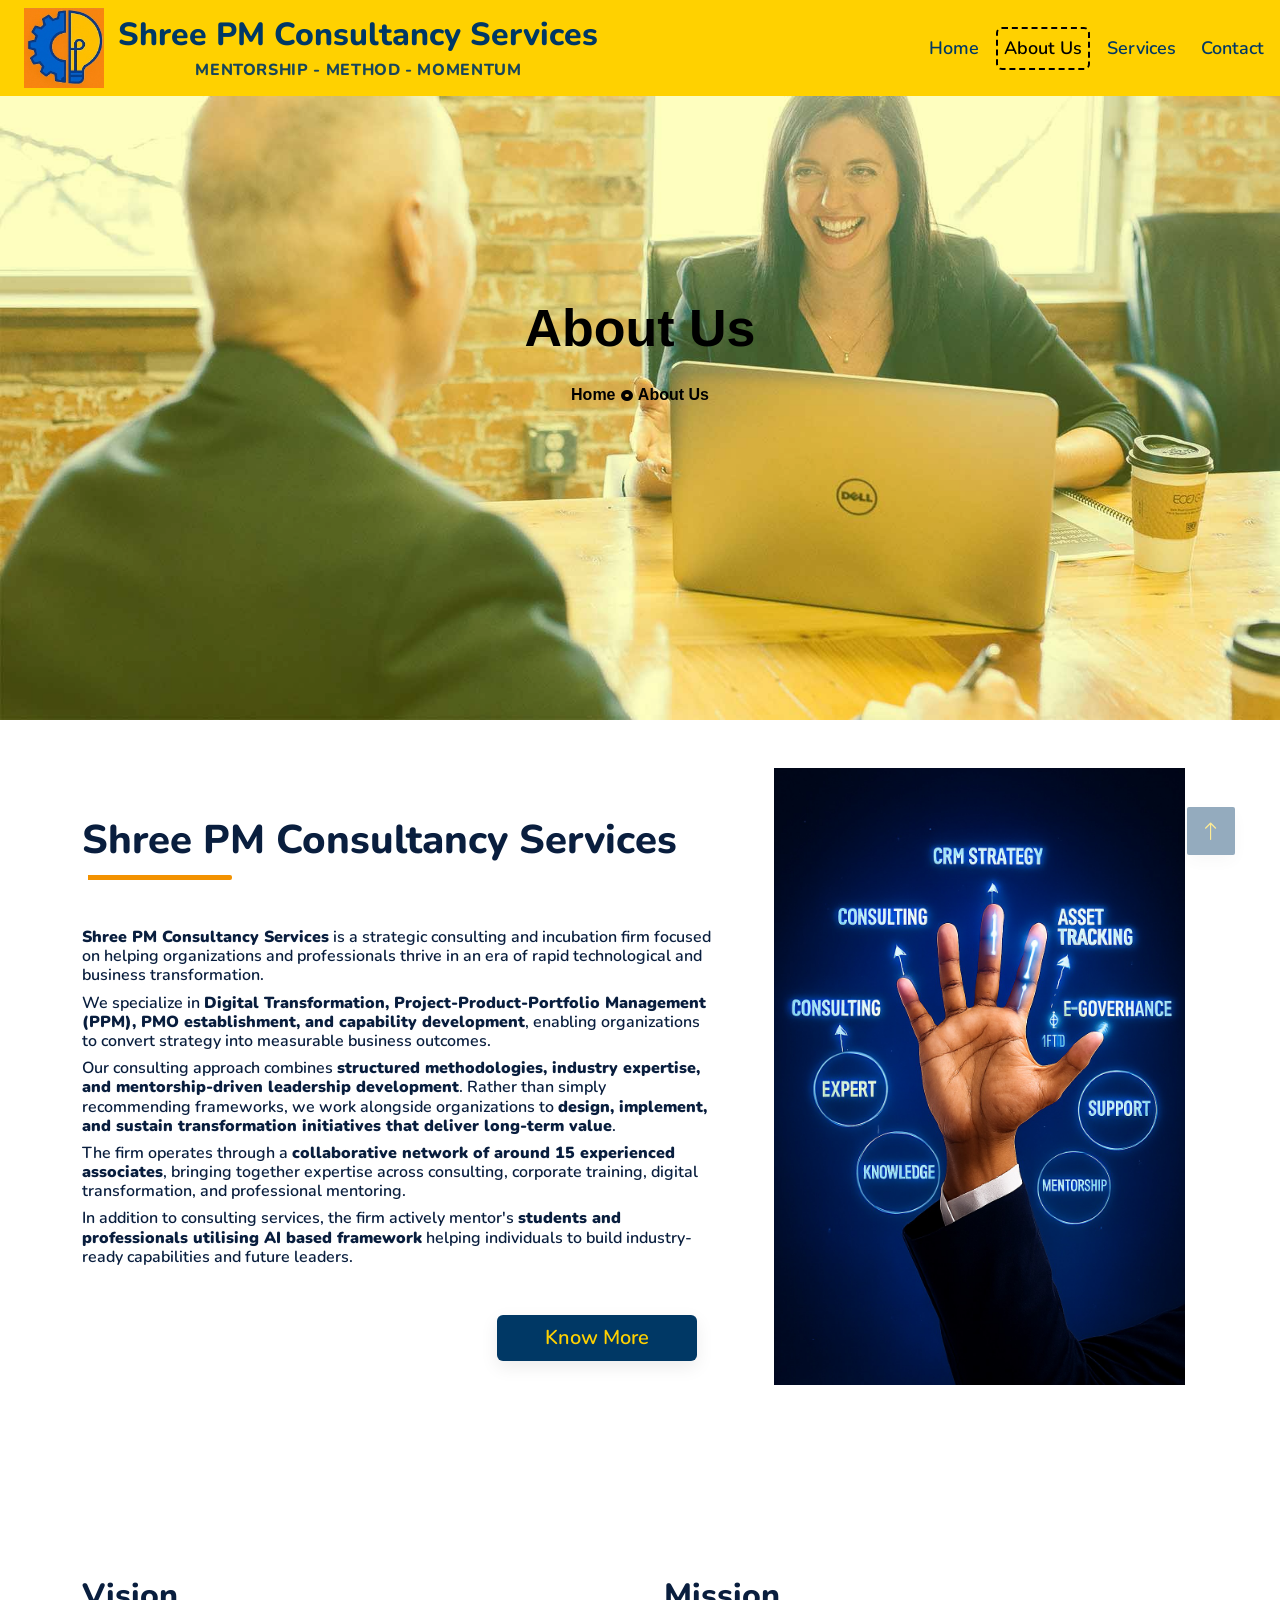
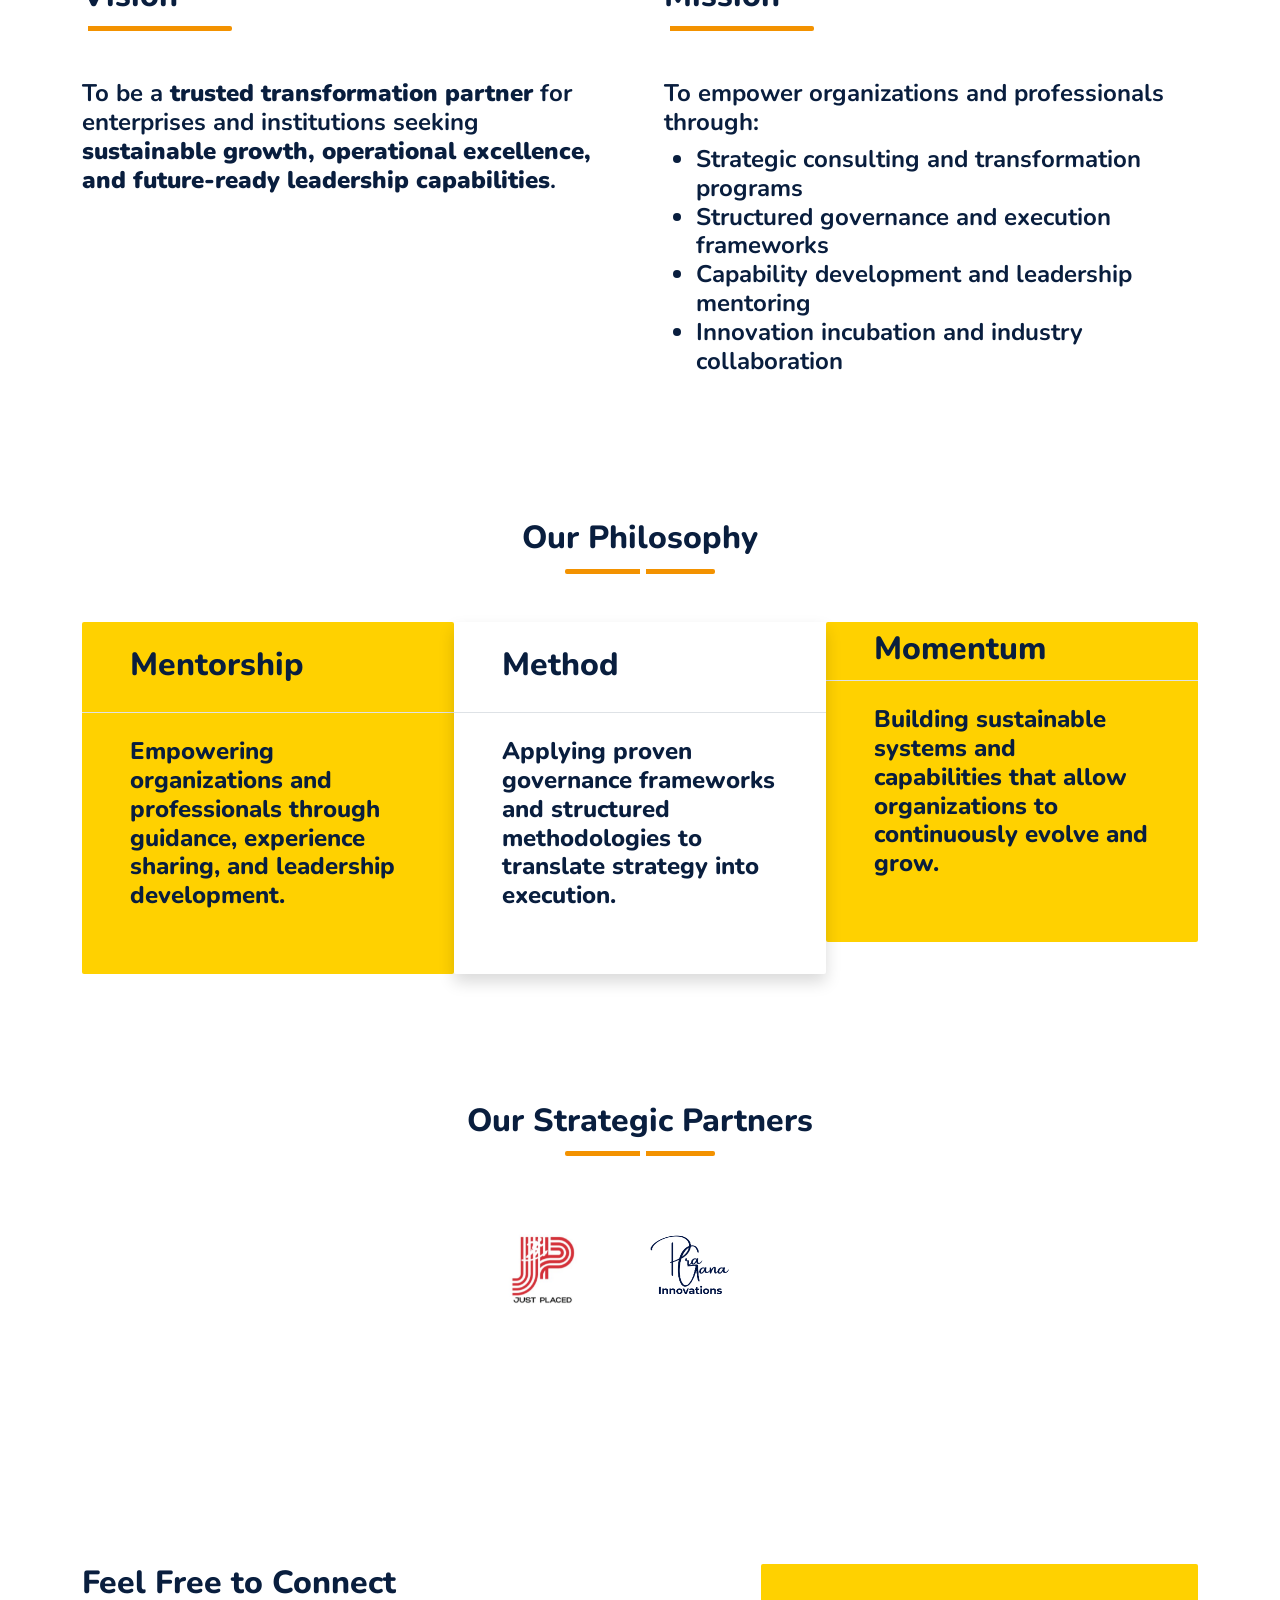
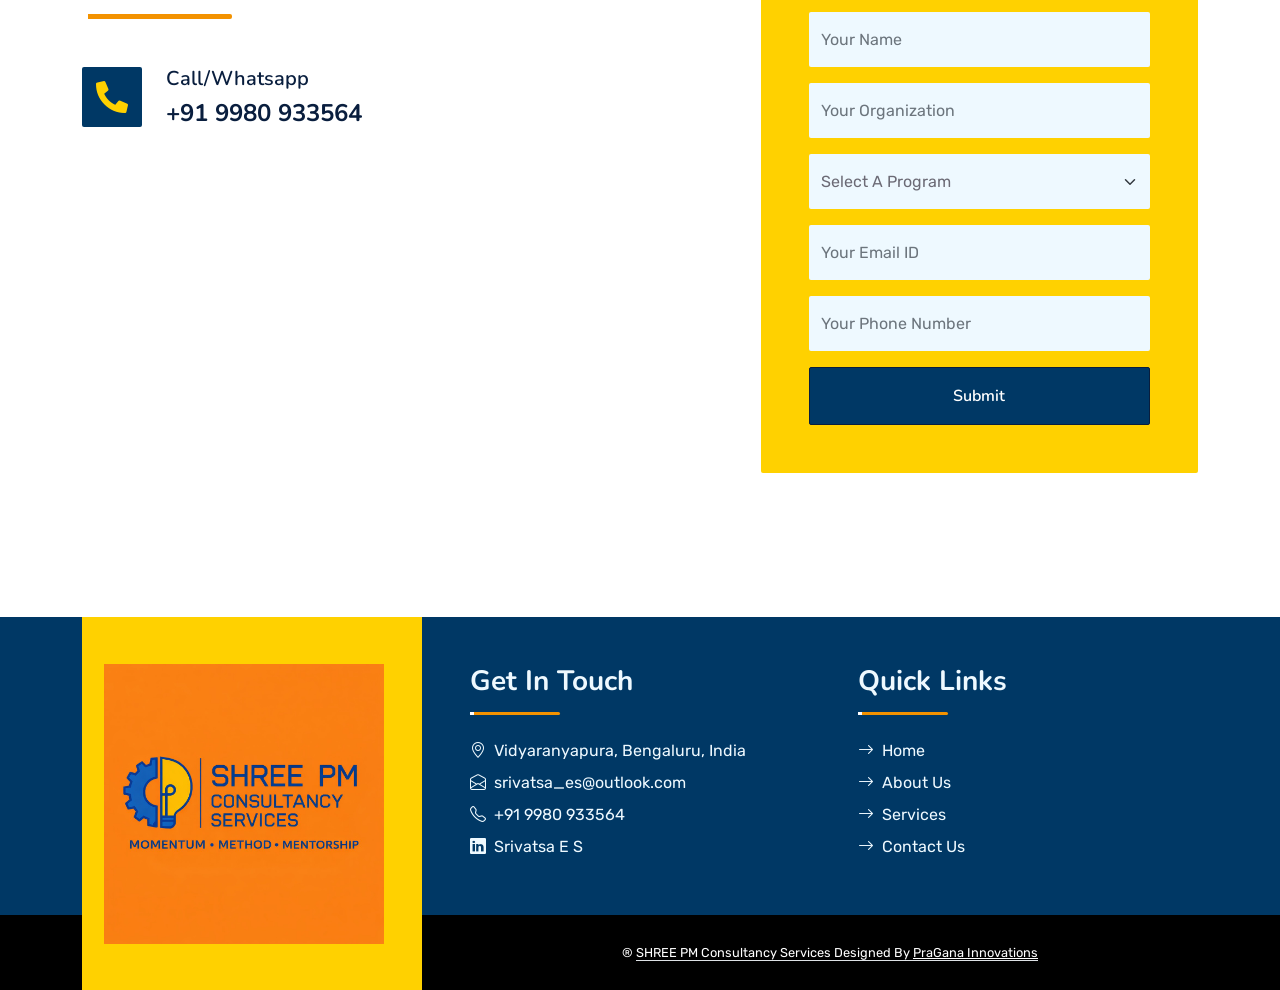
==== about.html @ 5c3d6c03 "Added form submission and updated contact form." ====
<!DOCTYPE html>
<html lang="en">

<head>
    <meta charset="utf-8">
    <title>About Us | Shree PM Consultancy Services | Expert Consulting Team</title>
    <meta content="width=device-width, initial-scale=1.0" name="viewport">
    <meta name="description"
        content="Learn about Shree PM Consultancy Services' expert consulting team, proven methodology, and 20+ years of experience in strategic consulting, project management, and business transformation.">
    <meta name="keywords"
        content="About Shree PMCS, Consulting Team, Consulting Expertise, Business Consulting, Digital Transformation Experience">

    <!-- Favicon -->
    <link href="img/shreepmcs/shreepmcs-full-logo.jpeg" rel="icon">

    <!-- Google Web Fonts -->
    <link rel="preconnect" href="https://fonts.googleapis.com">
    <link rel="preconnect" href="https://fonts.gstatic.com" crossorigin>
    <link
        href="https://fonts.googleapis.com/css2?family=Nunito:wght@400;600;700;800&family=Rubik:wght@400;500;600;700&display=swap"
        rel="stylesheet">

    <!-- Icon Font Stylesheet -->
    <link href="https://cdnjs.cloudflare.com/ajax/libs/font-awesome/5.10.0/css/all.min.css" rel="stylesheet">
    <link href="https://cdn.jsdelivr.net/npm/bootstrap-icons@1.4.1/font/bootstrap-icons.css" rel="stylesheet">

    <!-- Libraries Stylesheet -->
    <link href="lib/owlcarousel/assets/owl.carousel.min.css" rel="stylesheet">
    <link href="lib/animate/animate.min.css" rel="stylesheet">

    <!-- Customized Bootstrap Stylesheet -->
    <link href="css/bootstrap.min.css" rel="stylesheet">

    <!-- Template Stylesheet -->
    <link href="css/style.css" rel="stylesheet">
</head>

<body>
    <!-- Spinner Start -->
    <div id="spinner"
        class="show bg-white position-fixed translate-middle w-100 vh-100 top-50 start-50 d-flex align-items-center justify-content-center">
        <div class="spinner"></div>
    </div>
    <!-- Spinner End -->


    <!-- Topbar Start -->
    <!-- <div class="container-fluid px-5 d-none d-lg-block top-line">
        <div class="row gx-0">
            <div class="col-lg-8 text-center text-lg-start mb-2 mb-lg-0">
                <div class="d-inline-flex align-items-center" style="height: 45px;">
                    <small class="me-3 text-light-top"><i class="bi bi-geo-alt text-primary me-2"></i>Vidyaranyapura, Bengaluru, India</small>
                    <small class="me-3 text-light-top"><i class="bi bi-telephone text-primary me-2"></i>+91 9980 933564</small>
                    <small class="text-light-top"><i class="bi bi-envelope-open text-primary me-2"></i>srivatsa_es@outlook.com</small>
                </div>
            </div>
            <div class="col-lg-4 text-center text-lg-end">
                <div class="d-inline-flex align-items-center" style="height: 45px;">
                    <a class="btn btn-sm btn-outline-light btn-sm-square rounded-circle me-2" href=""><i class="fab fa-linkedin-in fw-normal"></i></a>
                </div>
            </div>
        </div>
    </div> -->
    <!-- Topbar End -->


    <!-- Navbar & Carousel Start -->
    <div class="container-fluid position-relative p-0">
        <style>
            @media (max-width: 767.98px) {
                #header-carousel {
                    height: auto;
                    min-height: 300px;
                }
            }

            @media (min-width: 768px) {
                #header-carousel {
                    height: 100vh;
                    overflow: hidden;
                }
            }
        </style>
        <nav class="navbar navbar-expand-lg navbar-dark px-3 py-2 py-lg-0 d-flex justify-content-end bg-primary">
            <a href="index.html" class="navbar-brand p-2 d-flex">
                <img src="img/half-logo.jpg" alt="Logo" width="80" height="80">
                <span>
                    <h2 class="m-2">Shree PM Consultancy Services</h2>
                    <h5 class="d-flex justify-content-center text-uppercase fw-bold">mentorship - method - momentum</h5>
                </span>
            </a>
            <button class="navbar-toggler" type="button" data-bs-toggle="collapse" data-bs-target="#navbarCollapse"
                aria-label="Toggle navigation menu">
                <span class="fa fa-bars"></span>
            </button>
            <div class="collapse navbar-collapse" id="navbarCollapse">
                <div class="navbar-nav ms-auto py-0">
                    <a href="index.html" class="nav-item nav-link">Home</a>
                    <a href="about.html" class="nav-item nav-link active">About Us</a>
                    <a href="service.html" class="nav-item nav-link">Services</a>
                    <!-- <div class="nav-item dropdown">
                        <a href="#" class="nav-link dropdown-toggle" data-bs-toggle="dropdown">Blog</a>
                        <div class="dropdown-menu m-0">
                            <a href="blog.html" class="dropdown-item">Blog Grid</a>
                            <a href="detail.html" class="dropdown-item">Blog Detail</a>
                        </div>
                    </div>
                    <div class="nav-item dropdown">
                        <a href="#" class="nav-link dropdown-toggle" data-bs-toggle="dropdown">Pages</a>
                        <div class="dropdown-menu m-0">
                            <a href="price.html" class="dropdown-item">Pricing Plan</a>
                            <a href="feature.html" class="dropdown-item">Our features</a>
                            <a href="team.html" class="dropdown-item">Team Members</a>
                            <a href="testimonial.html" class="dropdown-item">Testimonial</a>
                            <a href="quote.html" class="dropdown-item">Free Quote</a>
                        </div>
                    </div> -->
                    <a href="contact.html" class="nav-item nav-link">Contact</a>
                </div>
                <!-- <butaton type="button" class="btn text-primary ms-3" data-bs-toggle="modal"
                    data-bs-target="#searchModal"><i class="fa fa-search"></i></butaton>
                <a href="https://htmlcodex.com/startup-company-website-template"
                    class="btn btn-primary py-2 px-4 ms-3">Download Pro Version</a> -->
            </div>
        </nav>

        <!-- <div id="header-carousel" class="carousel slide carousel-fade" data-bs-ride="carousel">
            <div class="carousel-inner">
                <div class="carousel-item active"> -->
        <img class="w-100" src="img\carousel-2.jpg" alt="Image">
        <div class="carousel-caption d-flex flex-column align-items-center justify-content-center">
            <div class="p-3" style="max-width: 900px;">
                <!-- <h5 class="text-dark text-uppercase mb-3 animated slideInDown">shree pm consultancy services
                            </h5> -->
                <h1 class="display-1 text-dark mb-md-4 animated zoomIn-about">About Us </h1>
                <p class="about-small-text about-home"> Home
                    <i class="fas fa-dot-circle"
                        style="font-size:12px; display:inline-block; width:14px; height:14px; line-height:14px; text-align:center;"></i>
                    About Us
                </p>
                </h1>
                <!-- <a href="" class="btn btn-outline-light py-md-3 px-md-5 animated slideInRight">Contact
                                Us</a> -->
            </div>
        </div>
    </div>
    <!-- <div class="carousel-item">
                    <img class="w-100" src="img\carousel-1.jpg" alt="Image">
                    <div class="carousel-caption d-flex flex-column align-items-center justify-content-center">
                        <div class="p-3" style="max-width: 900px;">
                            <h5 class="text-dark text-uppercase mb-3 animated slideInDown">shree pm consultancy services
                            </h5> 
                            <h1 class="display-1 text-white mb-md-4 animated zoomIn">Creative & Innovative Digital
                                Solution</h1>
                            <a href="quote.html" class="btn btn-primary btn-enquire py-md-2 px-md-5 me-3 animated slideInLeft">
                                Enquire
                            </a> 
                            <a href="" class="btn btn-outline-light py-md-3 px-md-5 animated slideInRight">Contact
                                Us</a>
                        </div>
                    </div>
                </div>
            </div>
            <button class="carousel-control-prev" type="button" data-bs-target="#header-carousel" data-bs-slide="prev">
                <span class="carousel-control-prev-icon" aria-hidden="true"></span>
                <span class="visually-hidden">Previous</span>
            </button>
            <button class="carousel-control-next" type="button" data-bs-target="#header-carousel" data-bs-slide="next">
                <span class="carousel-control-next-icon" aria-hidden="true"></span>
                <span class="visually-hidden">Next</span>
            </button>
        </div>
    </div> -->
    <!-- Navbar & Carousel End -->



    <!-- Full Screen Search Start -->
    <div class="modal fade" id="searchModal" tabindex="-1">
        <div class="modal-dialog modal-fullscreen">
            <div class="modal-content" style="background: rgba(9, 30, 62, .7);">
                <div class="modal-header border-0">
                    <button type="button" class="btn bg-white btn-close" data-bs-dismiss="modal"
                        aria-label="Close"></button>
                </div>
                <div class="modal-body d-flex align-items-center justify-content-center">
                    <div class="input-group" style="max-width: 600px;">
                        <input type="text" class="form-control bg-transparent border-primary p-3"
                            placeholder="Type search keyword" aria-label="Search">
                        <button class="btn btn-primary px-4" aria-label="Search"><i class="bi bi-search"></i></button>
                    </div>
                </div>
            </div>
        </div>
    </div>
    <!-- Full Screen Search End -->


    <!-- About Start -->
    <div class="container-fluid py-lg-5 py-md-5 wow fadeInUp" data-wow-delay="0.1s">
        <div class="container py-lg-5 py-md-5">
            <div class="row g-5">
                <div class="col-lg-7">
                    <div class="section-title position-relative pb-3 mb-5">
                        <!-- <h5 class="fw-bold text-darker-yellow text-capitalize">About Us</h5> -->
                        <h1 class="mb-0">Shree PM Consultancy Services</h1>
                    </div>
                    <h6 class="mb-2"><b>Shree PM Consultancy Services</b> is a strategic consulting and incubation firm
                        focused on helping organizations and professionals thrive in an era of rapid technological and
                        business transformation.</h6>
                    <h6 class="mb-2">
                        We specialize in <b>Digital Transformation, Project-Product-Portfolio Management (PPM),
                            PMO establishment, and capability development</b>, enabling organizations to convert
                        strategy into measurable business outcomes.
                    </h6>
                    <h6 class="mb-2">
                        Our consulting approach combines <b>structured methodologies, industry expertise, and
                            mentorship-driven leadership development</b>. Rather than simply recommending frameworks, we
                        work alongside organizations to <b>design, implement, and sustain transformation initiatives
                            that deliver long-term value</b>.
                    </h6>
                    <h6 class="mb-2">
                        The firm operates through a <b>collaborative network of around 15 experienced associates</b>,
                        bringing together expertise across consulting, corporate training, digital transformation, and
                        professional mentoring.
                    </h6>
                    <h6 class="mb-5">
                        In addition to consulting services, the firm actively mentor's <b>students and professionals
                            utilising AI based framework</b> helping individuals to build industry-ready capabilities
                        and future leaders.
                    </h6>
                    <!-- <h6 class="mb-4 mt-2">
                        We Offer:
                        <ul class="mt-2">
                            <li>Strategic Consulting for digital initiatives, mobile platforms, and enterprise
                                modernization</li>
                            <li>PMO Services that incubate and sustain PPM, Project Management, and Product Management
                                practices</li>
                            <li>CRM Advisory & Enablement: Need analysis, tool evaluation (Salesforce, Dynamics, Zoho),
                                implementation, and continuous improvement</li>
                            <li>Domain Expertise in Air Cargo logistics, E-Governance (including electronic auctions),
                                and Asset Management (digital and non-digital)</li>
                        </ul>
                    </h6> -->
                    <!-- <div class="row g-0 mb-3">
                        <div class="col-sm-6 wow zoomIn" data-wow-delay="0.2s">
                            <h5 class="mb-3"><i class="fa fa-check text-primary me-3"></i>Award Winning</h5>
                            <h5 class="mb-3"><i class="fa fa-check text-primary me-3"></i>Professional Staff</h5>
                        </div>
                        <div class="col-sm-6 wow zoomIn" data-wow-delay="0.4s">
                            <h5 class="mb-3"><i class="fa fa-check text-primary me-3"></i>24/7 Support</h5>
                            <h5 class="mb-3"><i class="fa fa-check text-primary me-3"></i>Fair Prices</h5>
                        </div>
                    </div> -->
                    <div class="d-flex align-items-center justify-content-end mb-4 wow fadeIn" data-wow-delay="0.6s">
                        <!-- <div class="bg-dark-yellow d-flex align-items-center justify-content-center rounded"
                            style="width: 60px; height: 60px;">
                            <i class="fa fa-phone-alt text-white"></i>
                        </div>
                        <div class="ps-4">
                            <h5 class="mb-2">Call / WhatsApp</h5>
                            <h4 class="text-primary mb-0">+91 9980 933564</h4>
                        </div> -->
                        <div class="ps-4">
                            <a href="about.html"
                                class="btn btn-primary btn-enquire py-md-2 px-md-5 me-3 animated slideInLeft">
                                Know More
                            </a>
                        </div>
                    </div>
                    <!-- <a href="quote.html" class="btn btn-primary btn-enquire py-3 px-5 mt-3 wow zoomIn" data-wow-delay="0.9s">Request
                        A Quote</a> -->
                </div>
                <div class="col-lg-5" style="min-height: 15rem; margin-top: 0;">
                    <div class="position-relative h-100">
                        <img class="position-absolute w-100 h-100 rounded wow zoomIn" data-wow-delay="0.9s"
                            src="img/shreepmcs/Picture5.png" style="object-fit: contain;">
                    </div>
                </div>
            </div>
        </div>
    </div>
    <!-- About End -->

    <!-- Vision & Mission Start -->
    <div class="container-fluid py-5 wow fadeInUp" data-wow-delay="0.1s">
        <div class="container py-5">
            <div class="row g-5">
                <!-- Vision -->
                <div class="col-lg-6">
                    <div class="section-title position-relative pb-3 mb-5">
                        <h2 class="mb-0">Vision</h2>
                    </div>
                    <h4 class="mb-2">
                        To be a <b>trusted transformation partner</b> for enterprises and
                        institutions seeking <b>sustainable growth, operational excellence, and future-ready leadership
                            capabilities</b>.</h4>
                </div>
                <div class="col-lg-6">
                    <div class="section-title position-relative pb-3 mb-5">
                        <h2 class="mb-0">Mission</h2>
                    </div>
                    <h4 class="mb-2">
                        To empower organizations and professionals through:
                        <ul class="mt-2">
                            <li>Strategic consulting and transformation programs</li>
                            <li>Structured governance and execution frameworks</li>
                            <li>Capability development and leadership mentoring</li>
                            <li>Innovation incubation and industry collaboration</li>
                        </ul>
                    </h4>
                </div>
            </div>
        </div>
    </div>
    <!-- Vision & Mission End -->

    <!-- Philosophy / Pricing Plan Start -->
    <div class="container-fluid py-3 wow fadeInUp" data-wow-delay="0.1s">
        <div class="container py-3">
            <div class="section-title text-center position-relative pb-3 mb-5 mx-auto" style="max-width: 600px;">
                <!-- <h5 class="fw-bold text-primary text-uppercase">Pricing Plans</h5> -->
                <h2 class="mb-0">Our Philosophy</h2>
            </div>
            <div class="row g-0">
                <div class="col-lg-4 wow slideInUp" data-wow-delay="0.6s">
                    <div class="bg-dark-yellow rounded">
                        <div class="border-bottom py-4 px-5 mb-4">
                            <h2 class="text-primary mb-1">Mentorship</h2>
                            <!-- <small class="text-uppercase">For Small Size Business</small> -->
                        </div>
                        <div class="p-5 pt-0">
                            <!-- <h1 class="display-5 mb-3">
                                <small class="align-top"
                                    style="font-size: 22px; line-height: 45px;">$</small>49.00<small
                                    class="align-bottom" style="font-size: 16px; line-height: 40px;">/ Month</small>
                            </h1> -->
                            <h2 class="display-5 mb-3 fs-4">
                                Empowering organizations and professionals through guidance, experience sharing, and
                                leadership development.
                            </h2>
                        </div>
                    </div>
                </div>
                <div class="col-lg-4 wow slideInUp" data-wow-delay="0.3s">
                    <div class="bg-white rounded shadow position-relative" style="z-index: 1;">
                        <div class="border-bottom py-4 px-5 mb-4">
                            <h2 class="text-primary mb-1">Method</h2>
                            <!-- <small class="text-uppercase">For Medium Size Business</small> -->
                        </div>
                        <div class="p-5 pt-0">
                            <!-- <h1 class="display-5 mb-3">
                                <small class="align-top"
                                    style="font-size: 22px; line-height: 45px;">$</small>99.00<small
                                    class="align-bottom" style="font-size: 16px; line-height: 40px;">/ Month</small>
                            </h1> -->
                            <h2 class="display-5 mb-3 fs-4">
                                Applying proven governance frameworks and structured methodologies to translate strategy
                                into execution.
                            </h2>
                        </div>
                    </div>
                </div>
                <div class="col-lg-4 wow slideInUp" data-wow-delay="0.9s">
                    <div class="bg-dark-yellow rounded">
                        <div class="border-bottom py-2 px-5 mb-4">
                            <h2 class="text-primary mb-1">Momentum</h2>
                            <!-- <small class="text-uppercase">For Large Size Business</small> -->
                        </div>
                        <div class="p-5 pt-0">
                            <!-- <h1 class="display-5 mb-3">
                                <small class="align-top"
                                    style="font-size: 22px; line-height: 45px;">$</small>149.00<small
                                    class="align-bottom" style="font-size: 16px; line-height: 40px;">/ Month</small>
                            </h1> -->
                            <h2 class="display-5 mb-3 fs-4">
                                Building sustainable systems and capabilities that allow organizations to continuously
                                evolve and grow.
                            </h2>
                            <!-- <div class="d-flex justify-content-between mb-2"><span>Cross-browser Support</span><i
                                    class="fa fa-check text-primary pt-1"></i></div>
                            <a href="" class="btn btn-primary py-2 px-4 mt-4">Order Now</a> -->
                        </div>
                    </div>
                </div>
            </div>
        </div>
    </div>
    <!-- Philosophy / Pricing Plan End -->

    <!-- Strategic partnership Start -->
    <div class="container-fluid py-5 wow fadeInUp" data-wow-delay="0.1s">
        <div class="container py-5 mb-5">
            <div class="bg-white">
                <div class="section-title text-center position-relative pb-3 mb-5 mx-auto" style="max-width: 600px;">
                    <h2 class="mb-0">Our Strategic Partners</h2>
                </div>
                <div class="owl-carousel vendor-carousel d-flex align-items-center justify-content-center">
                    <img src="img/shreepmcs/JustPlaced.jpeg" alt="JustPlaced">
                    <img src="img/shreepmcs/PraGanaInnovations.png" alt="PraGanaInnovations">
                </div>
            </div>
        </div>
    </div>
    <!-- Strategic partnership End -->


    <!-- Quote Start -->
    <div class="container-fluid py-5 wow fadeInUp" data-wow-delay="0.1s">
        <div class="container py-5">
            <div class="row g-5">
                <div class="col-lg-7">
                    <div class="section-title position-relative pb-3 mb-5">
                        <!-- <h5 class="fw-bold text-primary text-uppercase enquire">Enquire</h5> -->
                        <h2 class="mb-0">Feel Free to Connect</h2>
                    </div>
                    <!-- <div class="row gx-3">
                        <div class="col-sm-6 wow zoomIn" data-wow-delay="0.2s">
                            <h5 class="mb-4"><i class="fa fa-reply text-primary me-3"></i>Reply within 24 hours</h5>
                        </div>
                        <div class="col-sm-6 wow zoomIn" data-wow-delay="0.4s">
                            <h5 class="mb-4"><i class="fa fa-phone-alt text-primary me-3"></i>24 hrs telephone support
                            </h5>
                        </div>
                    </div>
                    <p class="mb-4">Eirmod sed tempor lorem ut dolores. Aliquyam sit sadipscing kasd ipsum. Dolor ea et
                        dolore et at sea ea at dolor, justo ipsum duo rebum sea invidunt voluptua. Eos vero eos vero ea
                        et dolore eirmod et. Dolores diam duo invidunt lorem. Elitr ut dolores magna sit. Sea dolore
                        sanctus sed et. Takimata takimata sanctus sed.</p> -->
                    <div class="d-flex align-items-center mt-2 wow zoomIn" data-wow-delay="0.6s">
                        <div class="bg-primary d-flex align-items-center justify-content-center rounded"
                            style="width: 60px; height: 60px;">
                            <i class="fa fa-phone-alt text-white"></i>
                        </div>
                        <div class="ps-4">
                            <h5 class=" fs-5 mb-2">Call/Whatsapp</h5>
                            <h4 class="text-primary mb-0">+91 9980 933564</h4>
                        </div>
                    </div>
                </div>
                <div class="col-lg-5">
                    <div class="bg-primary rounded h-100 d-flex align-items-center p-5 wow zoomIn"
                        data-wow-delay="0.9s">
                        <form>
                            <div class="row g-3">
                                <div class="col-xl-12">
                                    <input type="text" class="form-control bg-light border-0" placeholder="Your Name"
                                        style="height: 55px;" aria-label="Your Name" required>
                                </div>
                                <div class="col-12">
                                    <input type="text" class="form-control bg-light border-0"
                                        placeholder="Your Organization" style="height: 55px;"
                                        aria-label="Your Organization">
                                </div>
                                <div class="col-12">
                                    <select class="form-select bg-light border-0" style="height: 55px;"
                                        aria-label="Select A Program">
                                        <option selected>Select A Program</option>
                                        <option value="1">Service 1</option>
                                        <option value="2">Service 2</option>
                                        <option value="3">Service 3</option>
                                    </select>
                                </div>
                                <div class="col-12">
                                    <input type="email" class="form-control bg-light border-0"
                                        placeholder="Your Email ID" style="height: 55px;" aria-label="Your Email ID"
                                        required>
                                </div>
                                <div class="col-12">
                                    <input type="tel" class="form-control bg-light border-0"
                                        placeholder="Your Phone Number" style="height: 55px;"
                                        aria-label="Your Phone Number">
                                </div>
                                <div class="col-12">
                                    <button class="btn btn-dark w-100 py-3" type="submit">Submit</button>
                                </div>
                            </div>
                        </form>
                    </div>
                </div>
            </div>
        </div>
    </div>
    <!-- Quote End -->

    <!-- Footer Start -->
    <div class="container-fluid bg-dark text-light mt-5 wow fadeInUp" data-wow-delay="0.1s">
        <div class="container">
            <div class="row gx-5">
                <div class="col-lg-4 col-md-6 footer-about">
                    <div
                        class="d-flex flex-column align-items-center justify-content-center text-center h-100 bg-dark-yellow p-4">
                        <a href="index.html" class="navbar-brand">
                            <!-- <h1 class="m-0 text-white"><i class="fa fa-user-tie me-2"></i>Startup</h1> -->
                            <img src="img/shreepmcs/shreepmcs-full-logo.jpeg" alt="Logo" height="280" width="280">
                        </a>
                        <!-- <p class="mt-3 mb-4">Lorem diam sit erat dolor elitr et, diam lorem justo amet clita stet eos
                            sit. Elitr dolor duo lorem, elitr clita ipsum sea. Diam amet erat lorem stet eos. Diam amet
                            et kasd eos duo.</p>
                        <form action="">
                            <div class="input-group">
                                <input type="text" class="form-control border-white p-3" placeholder="Your Email">
                                <button class="btn btn-dark">Sign Up</button>
                            </div>
                        </form> -->
                    </div>
                </div>
                <div class="col-lg-8 col-md-6">
                    <div class="row gx-5">
                        <div class="col-lg-6 col-md-12 pt-5 mb-5">
                            <div class="section-title section-title-sm position-relative pb-3 mb-4">
                                <h3 class="text-light mb-0">Get In Touch</h3>
                            </div>
                            <div class="d-flex mb-2">
                                <i class="bi bi-geo-alt text-primary me-2"></i>
                                <p class="mb-0">Vidyaranyapura, Bengaluru, India</p>
                            </div>
                            <div class="d-flex mb-2">
                                <i class="bi bi-envelope-open text-primary me-2"></i>
                                <p class="mb-0">srivatsa_es@outlook.com</p>
                            </div>
                            <div class="d-flex mb-2">
                                <i class="bi bi-telephone text-primary me-2"></i>
                                <p class="mb-0">+91 9980 933564</p>
                            </div>
                            <div class="d-flex mb-2">
                                <i class="bi bi-linkedin me-2"></i>
                                <p class="mb-0">Srivatsa E S</p>
                            </div>
                            <!-- <div class="d-flex mt-4">
                                <a class="btn btn-primary btn-square me-2" href="#"><i
                                        class="fab fa-twitter fw-normal"></i></a>
                                <a class="btn btn-primary btn-square me-2" href="#"><i
                                        class="fab fa-facebook-f fw-normal"></i></a>
                                <a class="btn btn-primary btn-square me-2" href="#"><i
                                        class="fab fa-linkedin-in fw-normal"></i></a>
                                <a class="btn btn-primary btn-square" href="#"><i
                                        class="fab fa-instagram fw-normal"></i></a>
                            </div> -->
                        </div>
                        <!-- <div class="col-lg-4 col-md-12 pt-0 pt-lg-5 mb-5">
                            <div class="section-title section-title-sm position-relative pb-3 mb-4">
                                <h3 class="text-light mb-0">Quick Links</h3>
                            </div>
                            <div class="link-animated d-flex flex-column justify-content-start">
                                <a class="text-light mb-2" href="#"><i
                                        class="bi bi-arrow-right text-primary me-2"></i>Home</a>
                                <a class="text-light mb-2" href="#"><i
                                        class="bi bi-arrow-right text-primary me-2"></i>About Us</a>
                                <a class="text-light mb-2" href="#"><i
                                        class="bi bi-arrow-right text-primary me-2"></i>Our Services</a>
                                <a class="text-light mb-2" href="#"><i
                                        class="bi bi-arrow-right text-primary me-2"></i>Meet The Team</a>
                                <a class="text-light mb-2" href="#"><i
                                        class="bi bi-arrow-right text-primary me-2"></i>Latest Blog</a>
                                <a class="text-light" href="#"><i
                                        class="bi bi-arrow-right text-primary me-2"></i>Contact Us</a>
                            </div>
                        </div> -->
                        <div class="col-lg-6 col-md-12 pt-0 pt-lg-5 mb-5">
                            <div class="section-title section-title-sm position-relative pb-3 mb-4">
                                <h3 class="text-light mb-0">Quick Links</h3>
                            </div>
                            <div class="link-animated d-flex flex-column justify-content-start">
                                <a class="text-light mb-2" href="#"><i
                                        class="bi bi-arrow-right text-primary me-2"></i>Home</a>
                                <a class="text-light mb-2" href="#"><i
                                        class="bi bi-arrow-right text-primary me-2"></i>About Us</a>
                                <a class="text-light mb-2" href="#"><i
                                        class="bi bi-arrow-right text-primary me-2"></i>Services</a>
                                <a class="text-light" href="#"><i
                                        class="bi bi-arrow-right text-primary me-2"></i>Contact Us</a>
                            </div>
                        </div>
                    </div>
                </div>
            </div>
        </div>
    </div>
    <div class="container-fluid text-white la" style="background: black;">
        <div class="container text-center">
            <div class="row justify-content-end">
                <div class="col-lg-8 col-md-6">
                    <div class="d-flex align-items-center justify-content-center" style="height: 75px;">
                        <p class="mb-0 last-line">&#174; <a class="text-white border-bottom last-line"
                                href="index.html">SHREE PM
                                Consultancy Services Designed By <u>PraGana Innovations </u></a>
                        </p>
                    </div>
                </div>
            </div>
        </div>
    </div>
    <!-- Footer End -->

    <!-- Service Detail Modal Start -->
    <div class="modal fade" id="serviceDetailModal" tabindex="-1" aria-labelledby="serviceDetailModalLabel"
        aria-hidden="true">
        <div class="modal-dialog modal-dialog-centered modal-lg">
            <div class="modal-content">
                <div class="modal-header">
                    <h4 class="modal-title" id="serviceDetailModalLabel">Service Name</h4>
                    <button type="button" class="btn-close" data-bs-dismiss="modal" aria-label="Close"></button>
                </div>
                <div class="modal-body">
                    <div class="row align-items-center">
                        <div class="col-md-4 text-center mb-3 mb-md-0">
                            <div id="serviceDetailIcon" class="service-icon mx-auto mb-2" style="font-size: 3rem;">
                            </div>
                        </div>
                        <div class="col-md-8">
                            <div id="serviceDetailDesc">Service details go here.</div>
                        </div>
                    </div>
                </div>
            </div>
        </div>
    </div>
    <!-- Service Detail Modal End -->

    <!-- Footer End -->


    <!-- Back to Top -->
    <a href="#" class="btn btn-lg btn-primary btn-lg-square rounded back-to-top"><i class="bi bi-arrow-up"></i></a>


    <!-- JavaScript Libraries -->
    <script src="https://code.jquery.com/jquery-3.4.1.min.js"></script>
    <script src="https://cdn.jsdelivr.net/npm/bootstrap@5.0.0/dist/js/bootstrap.bundle.min.js"></script>
    <script src="lib/wow/wow.min.js"></script>
    <script src="lib/easing/easing.min.js"></script>
    <script src="lib/waypoints/waypoints.min.js"></script>
    <script src="lib/counterup/counterup.min.js"></script>
    <script src="lib/owlcarousel/owl.carousel.min.js"></script>

    <!-- Template Javascript -->
    <script src="js/main.js"></script>
</body>

</html>
---- css/style.css ----
/********** Template CSS **********/
:root {
    --primary: #06A3DA;
    --secondary: #34AD54;
    --light: #EEF9FF;
    --dark: #091E3E;
    --dark-color: #003865;
    --accent: #FFD100;
    --black: #000000;
    --white: #FFFFFF;
    --dark-yellow: #F39200;
}


/*** Spinner ***/
.spinner {
    width: 40px;
    height: 40px;
    background: var(--primary);
    margin: 100px auto;
    -webkit-animation: sk-rotateplane 1.2s infinite ease-in-out;
    animation: sk-rotateplane 1.2s infinite ease-in-out;
}

@-webkit-keyframes sk-rotateplane {
    0% {
        -webkit-transform: perspective(120px)
    }

    50% {
        -webkit-transform: perspective(120px) rotateY(180deg)
    }

    100% {
        -webkit-transform: perspective(120px) rotateY(180deg) rotateX(180deg)
    }
}

@keyframes sk-rotateplane {
    0% {
        transform: perspective(120px) rotateX(0deg) rotateY(0deg);
        -webkit-transform: perspective(120px) rotateX(0deg) rotateY(0deg)
    }

    50% {
        transform: perspective(120px) rotateX(-180.1deg) rotateY(0deg);
        -webkit-transform: perspective(120px) rotateX(-180.1deg) rotateY(0deg)
    }

    100% {
        transform: perspective(120px) rotateX(-180deg) rotateY(-179.9deg);
        -webkit-transform: perspective(120px) rotateX(-180deg) rotateY(-179.9deg);
    }
}

#spinner {
    opacity: 0;
    visibility: hidden;
    transition: opacity .5s ease-out, visibility 0s linear .5s;
    z-index: 99999;
}

#spinner.show {
    transition: opacity .5s ease-out, visibility 0s linear 0s;
    visibility: visible;
    opacity: 1;
}


/*** Heading ***/
h1,
h2,
.fw-bold {
    font-weight: 800 !important;
}

h3,
h4,
.fw-semi-bold {
    font-weight: 700 !important;
}

h5,
h6,
.fw-medium {
    font-weight: 600 !important;
}


/*** Button ***/
.btn {
    font-family: 'Nunito', sans-serif;
    font-weight: 600;
    transition: .5s;
}

.btn-primary,
.btn-secondary {
    color: #FFFFFF;
    box-shadow: inset 0 0 0 50px transparent;
}

.btn-primary:hover {
    /* keep legacy inset animation but we'll override appearance below */
    box-shadow: inset 0 0 0 0 var(--primary);
}

/* Override/define primary button appearance to match requested branding */
.btn-primary {
    background-color: var(--dark-color, #003865) !important;
    color: var(--accent, #FFD100) !important;
    font-size: 20px;
    font-weight: 600;
    padding: .65rem 1.25rem;
    border: none;
    border-radius: .375rem;
    box-shadow: 0 6px 18px rgba(0, 0, 0, 0.08);
    transition: background-color .18s ease, color .18s ease, transform .12s ease, box-shadow .18s ease;
}

.btn-primary:hover,
.btn-primary:focus {
    /* swap colors on hover for clear feedback: gold background, dark text */
    background-color: var(--accent, #FFD100) !important;
    color: var(--dark-color, #003865) !important;
    transform: translateY(-2px);
    box-shadow: 0 12px 26px rgba(0, 0, 0, 0.12);
}

.btn-primary:active {
    transform: translateY(0);
    box-shadow: 0 6px 18px rgba(0, 0, 0, 0.1);
}

.btn-secondary:hover {
    box-shadow: inset 0 0 0 0 var(--secondary);
}

.btn-square {
    width: 36px;
    height: 36px;
}

.btn-sm-square {
    width: 30px;
    height: 30px;
}

.btn-lg-square {
    width: 48px;
    height: 48px;
}

.btn-square,
.btn-sm-square,
.btn-lg-square {
    padding-left: 0;
    padding-right: 0;
    text-align: center;
}


/*** Navbar ***/
.navbar-dark .navbar-nav .nav-link {
    font-family: 'Nunito', sans-serif;
    position: relative;
    margin-left: 25px;
    padding: 14px 0;
    color: var(--dark-color);
    font-size: 18px;
    font-weight: 600;
    outline: none;
    transition: .5s;
}

.sticky-top.navbar-dark .navbar-nav .nav-link {
    padding: 20px 0;
    color: var(--dark);
}

.navbar-dark .navbar-nav .nav-link:hover,
.navbar-dark .navbar-nav .nav-link.active {
    color: var(--black);
}

.navbar-dark .navbar-brand h1 {
    color: #FFFFFF;
}

.navbar-dark .navbar-toggler {
    color: var(--primary) !important;
    border-color: var(--primary) !important;
}

@media (max-width: 991.98px) {
    .sticky-top.navbar-dark {
        position: relative;
        background: #FFFFFF;
    }

    .navbar-dark .navbar-nav .nav-link,
    .navbar-dark .navbar-nav .nav-link.show,
    .sticky-top.navbar-dark .navbar-nav .nav-link {
        padding: 10px 0;
        color: var(--dark);
    }

    .navbar-dark .navbar-brand h1 {
        color: var(--primary);
    }
}

@media (min-width: 992px) {
    .navbar-dark {
        position: absolute;
        width: 100%;
        top: 0;
        left: 0;
        /* border-bottom: 1px solid #000000; */
        z-index: 999;
    }

    .sticky-top.navbar-dark {
        position: fixed;
        background: var(--accent);
    }

    /* Decorative dashed rectangle around active/hover menu item (matches provided mock)
       Use ::before as a border box that appears on hover/active instead of the underline */
    .navbar-dark .navbar-nav .nav-link::before {
        position: absolute;
        content: "";
        /* surround the link text - adjust these to taste */
        top: 6px;
        bottom: 6px;
        left: -8px;
        right: -8px;
        border: 2px dashed var(--black);
        border-radius: 6px;
        opacity: 0;
        transform: scale(0.98);
        transition: opacity .22s ease, transform .22s ease;
        pointer-events: none;
    }

    .navbar-dark .navbar-nav .nav-link:hover::before,
    .navbar-dark .navbar-nav .nav-link.active::before {
        opacity: 1;
        transform: scale(1);
    }

    .navbar-dark .navbar-nav .nav-link.nav-contact::before {
        display: none;
    }

    .sticky-top.navbar-dark .navbar-brand h1 {
        color: var(--primary);
    }
}


/*** Carousel ***/
.carousel-caption {
    top: 0;
    left: 0;
    right: 0;
    bottom: 0;
    background: #ffff003f;
    z-index: 1;
}

@media (max-width: 576px) {
    .carousel-caption h5 {
        font-size: 14px;
        font-weight: 500 !important;
    }

    .carousel-caption h1 {
        font-size: 30px;
        font-weight: 600 !important;
    }
}

.carousel-control-prev,
.carousel-control-next {
    width: 10%;
}

.carousel-control-prev-icon,
.carousel-control-next-icon {
    width: 3rem;
    height: 3rem;
}


/*** Section Title ***/
.section-title::before {
    position: absolute;
    content: "";
    width: 150px;
    height: 5px;
    left: 0;
    bottom: 0;
    background: var(--dark-yellow);
    border-radius: 2px;
}

.section-title.text-center::before {
    left: 50%;
    margin-left: -75px;
}

.section-title.section-title-sm::before {
    width: 90px;
    height: 3px;
}

.section-title::after {
    position: absolute;
    content: "";
    width: 6px;
    height: 5px;
    bottom: 0px;
    background: #FFFFFF;
    -webkit-animation: section-title-run 5s infinite linear;
    animation: section-title-run 5s infinite linear;
}

.section-title.section-title-sm::after {
    width: 4px;
    height: 3px;
}

.section-title.text-center::after {
    -webkit-animation: section-title-run-center 5s infinite linear;
    animation: section-title-run-center 5s infinite linear;
}

.section-title.section-title-sm::after {
    -webkit-animation: section-title-run-sm 5s infinite linear;
    animation: section-title-run-sm 5s infinite linear;
}

@-webkit-keyframes section-title-run {
    0% {
        left: 0;
    }

    50% {
        left: 145px;
    }

    100% {
        left: 0;
    }
}

@-webkit-keyframes section-title-run-center {
    0% {
        left: 50%;
        margin-left: -75px;
    }

    50% {
        left: 50%;
        margin-left: 45px;
    }

    100% {
        left: 50%;
        margin-left: -75px;
    }
}

@-webkit-keyframes section-title-run-sm {
    0% {
        left: 0;
    }

    50% {
        left: 85px;
    }

    100% {
        left: 0;
    }
}


/*** Service ***/
.service-item {
    position: relative;
    height: 300px;
    padding: 0 30px;
    transition: .5s;
}

.service-item .service-icon {
    margin-bottom: 30px;
    width: 60px;
    height: 60px;
    display: flex;
    align-items: center;
    justify-content: center;
    background: var(--primary);
    border-radius: 2px;
    transform: rotate(-45deg);
}

.service-item .service-icon i {
    transform: rotate(45deg);
}

.service-item a.btn {
    position: absolute;
    width: 60px;
    bottom: -48px;
    left: 50%;
    margin-left: -30px;
    opacity: 0;
}

.service-item:hover a.btn {
    bottom: -24px;
    opacity: 1;
}


/*** Testimonial ***/
.testimonial-carousel .owl-dots {
    margin-top: 15px;
    display: flex;
    align-items: flex-end;
    justify-content: center;
}

.testimonial-carousel .owl-dot {
    position: relative;
    display: inline-block;
    margin: 0 5px;
    width: 15px;
    height: 15px;
    background: #DDDDDD;
    border-radius: 2px;
    transition: .5s;
}

.testimonial-carousel .owl-dot.active {
    width: 30px;
    background: var(--primary);
}

.testimonial-carousel .owl-item.center {
    position: relative;
    z-index: 1;
}

.testimonial-carousel .owl-item .testimonial-item {
    transition: .5s;
}

.testimonial-carousel .owl-item.center .testimonial-item {
    background: #FFFFFF !important;
    box-shadow: 0 0 30px #DDDDDD;
}


/*** Team ***/
.team-item {
    transition: .5s;
}

.team-social {
    position: absolute;
    width: 100%;
    height: 100%;
    top: 0;
    left: 0;
    display: flex;
    align-items: center;
    justify-content: center;
    transition: .5s;
}

.team-social a.btn {
    position: relative;
    margin: 0 3px;
    margin-top: 100px;
    opacity: 0;
}

.team-item:hover {
    box-shadow: 0 0 30px #DDDDDD;
}

.team-item:hover .team-social {
    background: rgba(9, 30, 62, .7);
}

.team-item:hover .team-social a.btn:first-child {
    opacity: 1;
    margin-top: 0;
    transition: .3s 0s;
}

.team-item:hover .team-social a.btn:nth-child(2) {
    opacity: 1;
    margin-top: 0;
    transition: .3s .05s;
}

.team-item:hover .team-social a.btn:nth-child(3) {
    opacity: 1;
    margin-top: 0;
    transition: .3s .1s;
}

.team-item:hover .team-social a.btn:nth-child(4) {
    opacity: 1;
    margin-top: 0;
    transition: .3s .15s;
}

.team-item .team-img img,
.blog-item .blog-img img {
    transition: .5s;
}

.team-item:hover .team-img img,
.blog-item:hover .blog-img img {
    transform: scale(1.15);
}


/*** Miscellaneous ***/
@media (min-width: 991.98px) {
    .facts {
        position: relative;
        margin-top: -75px;
        z-index: 1;
    }
}

.back-to-top {
    position: fixed;
    display: none;
    right: 45px;
    bottom: 45px;
    z-index: 99;
}

.bg-header {
    background: linear-gradient(rgba(9, 30, 62, .7), rgba(9, 30, 62, .7)), url(../img/carousel-1.jpg) center center no-repeat;
    background-size: cover;
}

.link-animated a {
    transition: .5s;
}

.link-animated a:hover {
    padding-left: 10px;
}

@media (min-width: 767.98px) {
    .footer-about {
        margin-bottom: -75px;
    }
}

/* Responsive brand (logo + title) adjustments */
.navbar-brand span {
    display: inline-flex;
    flex-direction: column;
    align-items: center;
    /* center h5 under the h2 */
    margin-left: .4rem;
    text-align: center;
}

.navbar-brand h2 {
    font-size: .95rem;
    color: var(--dark-color);
    margin: 0;
    text-align: center;
}

.navbar-brand h5 {
    font-size: .55rem;
    color: var(--dark-color);
    margin: 0;
    opacity: 0.9;
    text-align: center;
    letter-spacing: .06em;
}

.navbar-brand h5 {
    font-size: 1rem;
    /* small subtitle */
    margin: 0;
    line-height: 1;
    letter-spacing: .04em;
}

/* Medium screens (tablet) */
@media (min-width: 576px) and (max-width: 991.98px) {
    .navbar-brand img {
        width: 60px;
        height: 60px;
    }

    .navbar-brand h2 {
        font-size: 1rem;
    }

    .navbar-brand h5 {
        font-size: .6rem;
    }
}

/* Small screens (mobile) - hide long text and show compact logo */
@media (max-width: 575.98px) {
    .navbar-brand img {
        width: 48px;
        height: 48px;
    }

    /* show a compact stacked brand on mobile instead of hiding text entirely */
    .navbar-brand span {
        display: inline-flex;
        flex-direction: column;
        align-items: center;
        margin-left: .4rem;
        text-align: center;
    }

    .navbar-brand h2 {
        font-size: .95rem;
        color: var(--dark-color);
        margin: 0;
        text-align: center;
    }

    .navbar-brand h5 {
        font-size: .55rem;
        color: var(--dark-color);
        margin: 0;
        opacity: 0.9;
        text-align: center;
    }

}

/* Make the Enquire button more compact on small screens */
@media (max-width: 575.98px) {
    .btn-enquire {
        padding: .35rem .6rem !important;
        font-size: 14px !important;
        line-height: 1.1;
    }
}

#mentorship-img {
    /* Use background image contained and centered inside the div.
       object-fit does not apply to background images, so use background-size instead. */
    background: url("../img/shreepmcs/image 13.png") center center no-repeat;
    background-size: contain;
    margin-top: 20px;
    margin-bottom: 20px;
    /* ensure the container has height so the image is visible */
    min-height: 200px;
}

#ppm-img {
    background: url("../img/shreepmcs/image 14.png") center center no-repeat;
    background-size: contain;
    margin-top: 20px;
    margin-bottom: 20px;
    min-height: 200px;
}

#digitaltransformation-img {
    background: url("../img/shreepmcs/image 15.png") center center no-repeat;
    background-size: contain;
    margin-top: 20px;
    margin-bottom: 20px;
    min-height: 200px;
}

#crm-evaluation-img {
    background: url("../img/shreepmcs/image 16.png") center center no-repeat;
    background-size: contain;
    margin-top: 20px;
    margin-bottom: 20px;
    min-height: 200px;
}

#industry-specific-img {
    background: url("../img/shreepmcs/image 17.png") center center no-repeat;
    background-size: contain;
    margin-top: 20px;
    margin-bottom: 20px;
    min-height: 200px;
}

#mentoring-training-img {
    background: url("../img/shreepmcs/image 19.png") center center no-repeat;
    background-size: contain;
    margin-top: 20px;
    margin-bottom: 20px;
    min-height: 200px;
}

#it-asset-img {
    background: url("../img/shreepmcs/image 18.png") center center no-repeat;
    background-size: contain;
    margin-top: 20px;
    margin-bottom: 20px;
    min-height: 200px;
}

/* Vendor/Partner carousel image sizing */
.vendor-carousel img {
    height: 120px;
    object-fit: contain;
    padding: 10px;
}

.service-detail-btn{
    border-radius: 75% !important;
    width: 30px;
    height:50px
} 
.text-decoration-underline{
    color:darkblue !important;
}
/* .img-fluid{
    display: grid !important;
    place-items: center !important;
    height: 600px;
} */
.test-text{
    font-size: 20px !important;
}
.enquire{
    color: #F39200 !important;
    font-size:15px;
}
.last-line{
    color: white !important;
    font-size: .80rem !important;
}
.top-line{
    background-color:#F39200 ;
}
.text-light-top{
    color:darkblue !important;
    font-weight: 600 !important;
}
.zoomIn-about{
    font-size: 3.25rem !important;
    font-family: sans-serif;
    font-weight: 600 !important;
    color: black !important;
}
.about-home{
    font-family: sans-serif;
    font-weight: 600 !important;
    color: black !important;
}
.text-uppercase-about{
    color: #F39200 !important;
}
.img{
    object-fit: fill !important;
}
.mb-3-about{
    font-size: 1.5rem !important;
}
.mb-3-about-grp{
    margin-top:100px !important;
    margin-bottom: 100px;
}
.text-capitalize-about{
    font-size: 1.5rem;
}
.mb-0-quote{
    font-weight: 500 !important;
}
.enquire-quote{
    padding-top: 60px;
    font-size: 2rem;
    display:grid !important;
}

/* Hover Zoom Effect */
.zoom-container {
    display: inline-block;
    overflow: hidden;
    border-radius: 0.375rem;
}

.hover-zoom {
    transition: transform 0.4s ease-in-out;
    transform-origin: center;
    display: block;
    width: 100%;
    height: 100%;
}

.hover-zoom:hover {
    transform: scale(1.1);
}
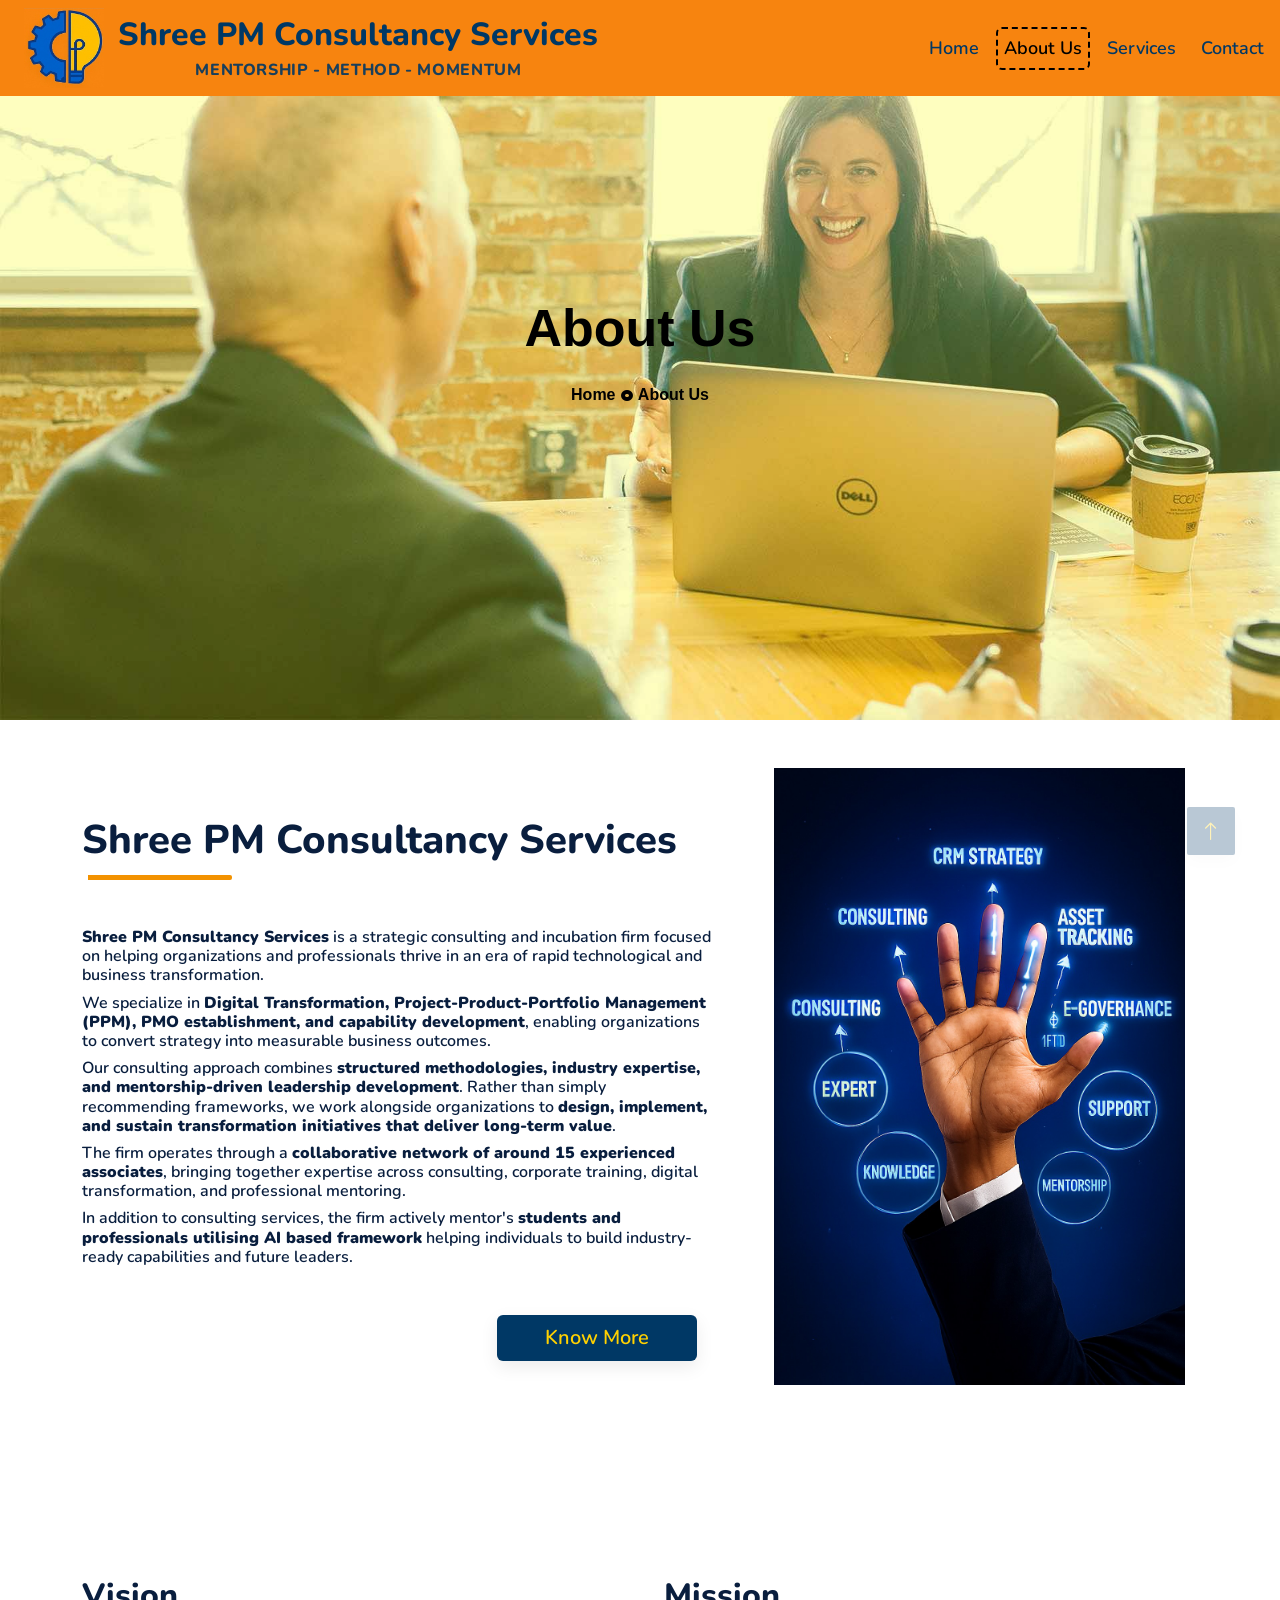
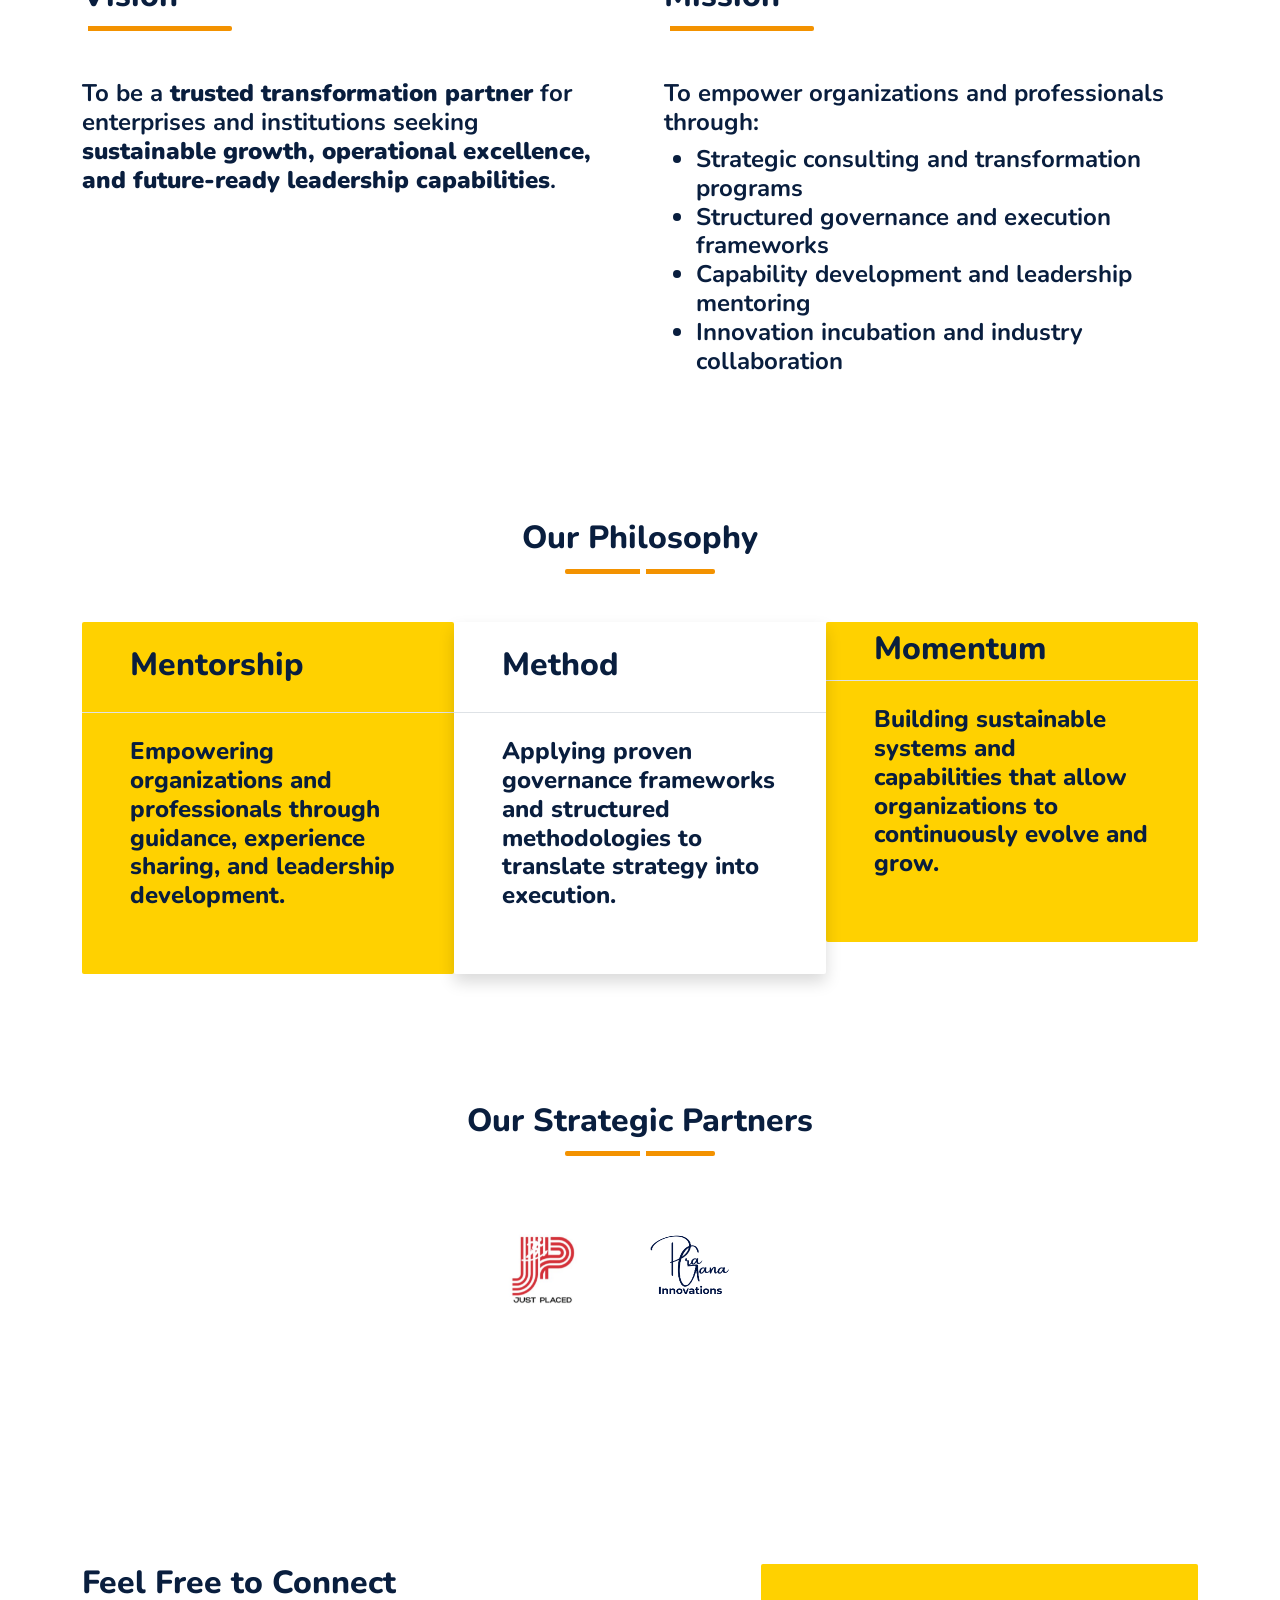
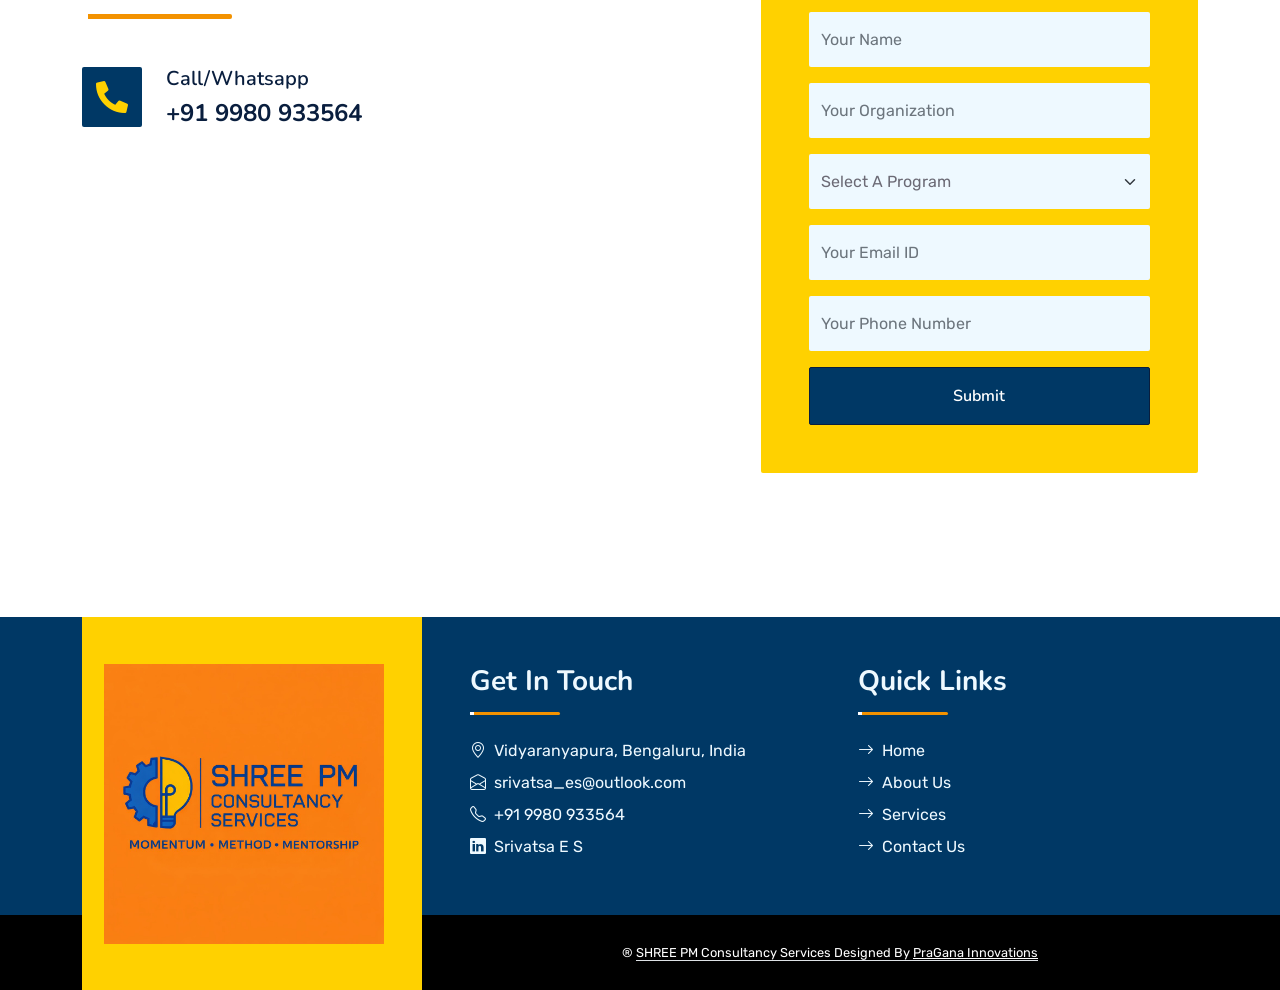
==== commit 4ac5fe5f: "Added nav bg color as orange" ====
--- a/about.html
+++ b/about.html
@@ -81,7 +81,7 @@
                 }
             }
         </style>
-        <nav class="navbar navbar-expand-lg navbar-dark px-3 py-2 py-lg-0 d-flex justify-content-end bg-primary">
+        <nav class="navbar navbar-expand-lg navbar-dark px-3 py-2 py-lg-0 d-flex justify-content-end bg-orange">
             <a href="index.html" class="navbar-brand p-2 d-flex">
                 <img src="img/half-logo.jpg" alt="Logo" width="80" height="80">
                 <span>
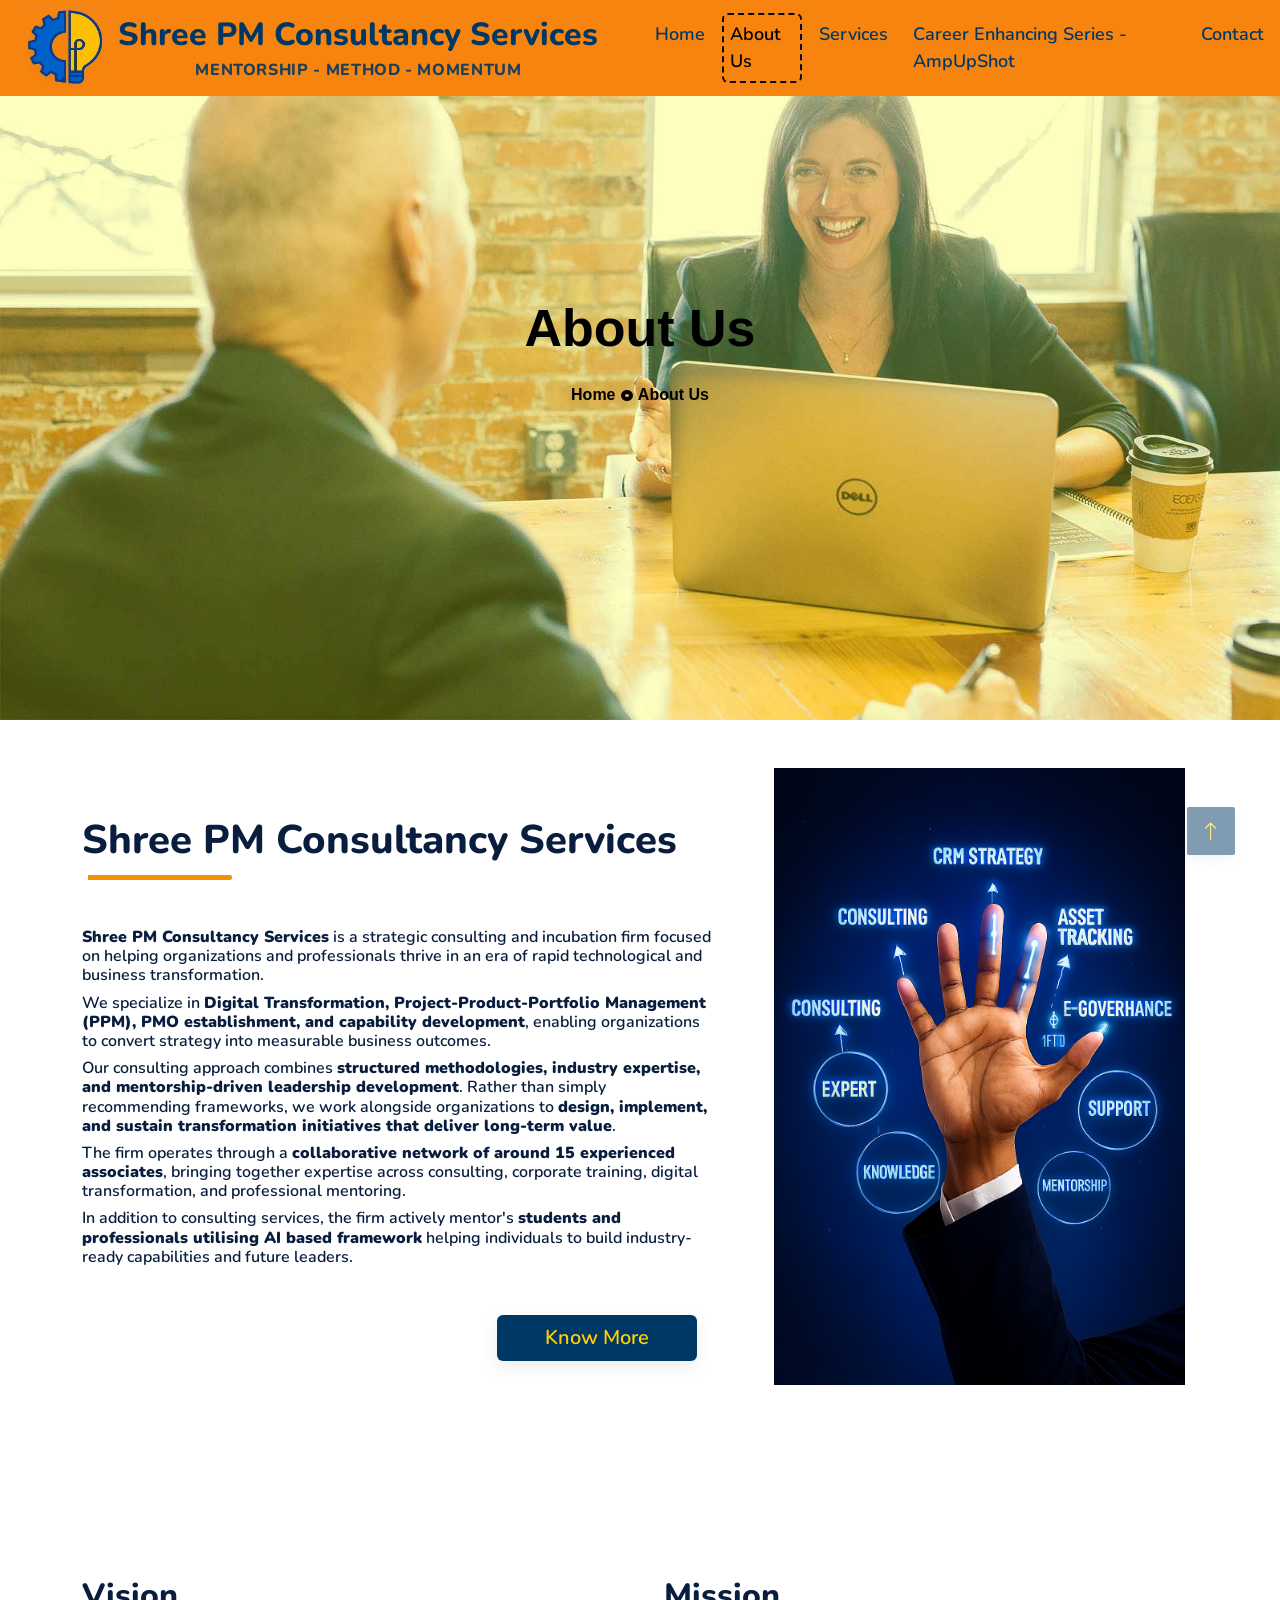
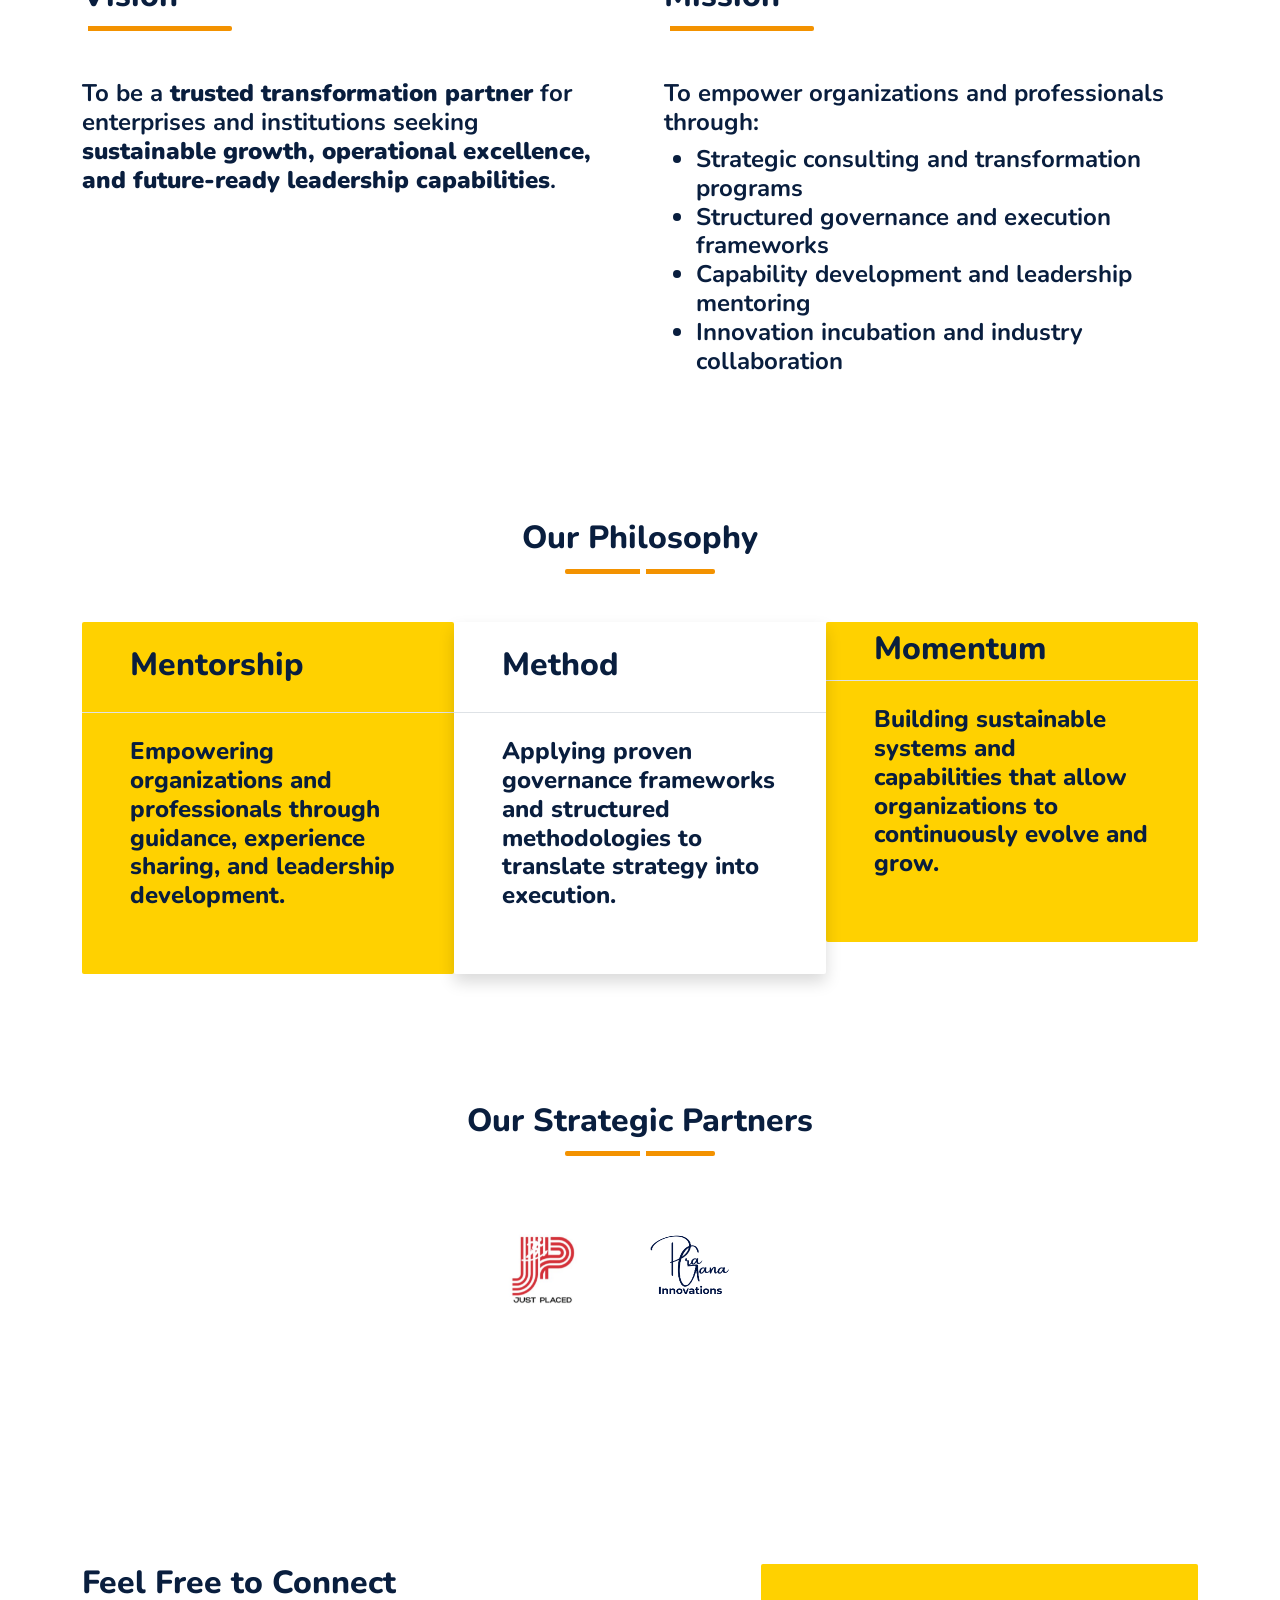
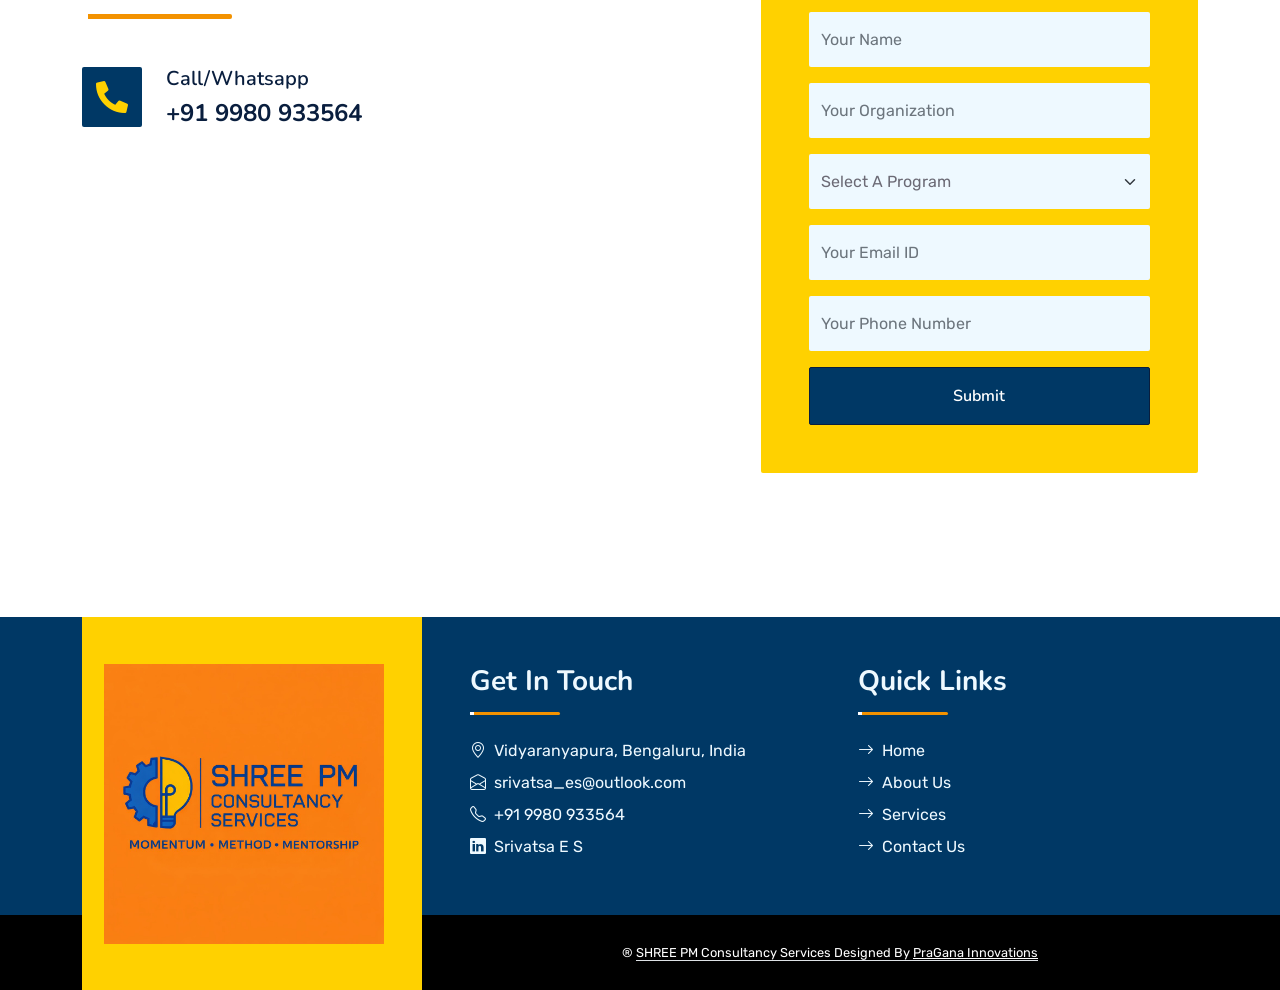
==== commit c3c25ecb: "feat/New Page: Added AmpupShot page. Co-authored-by: Copilot <copilot@github.com>" ====
--- a/about.html
+++ b/about.html
@@ -98,6 +98,7 @@
                     <a href="index.html" class="nav-item nav-link">Home</a>
                     <a href="about.html" class="nav-item nav-link active">About Us</a>
                     <a href="service.html" class="nav-item nav-link">Services</a>
+                    <a href="ampupshot.html" class="nav-item nav-link">Career Enhancing Series - AmpUpShot</a>
                     <!-- <div class="nav-item dropdown">
                         <a href="#" class="nav-link dropdown-toggle" data-bs-toggle="dropdown">Blog</a>
                         <div class="dropdown-menu m-0">
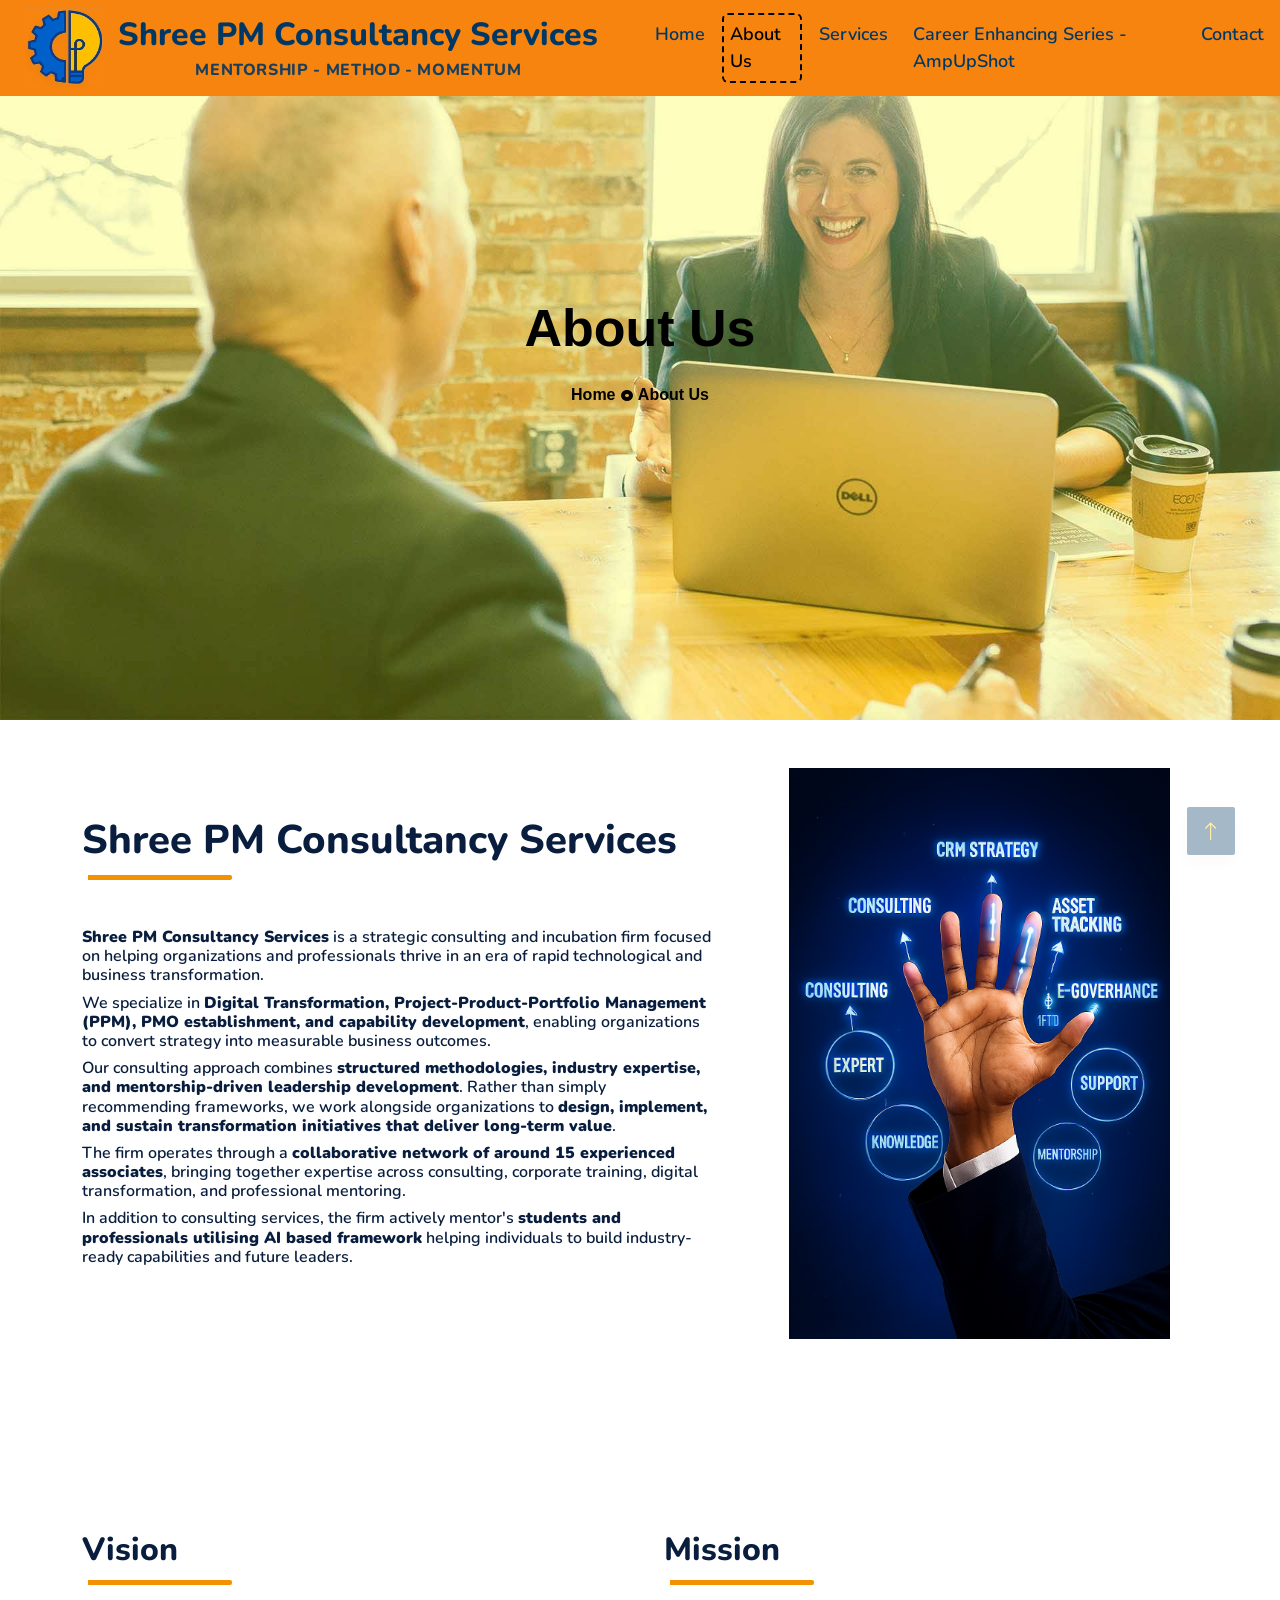
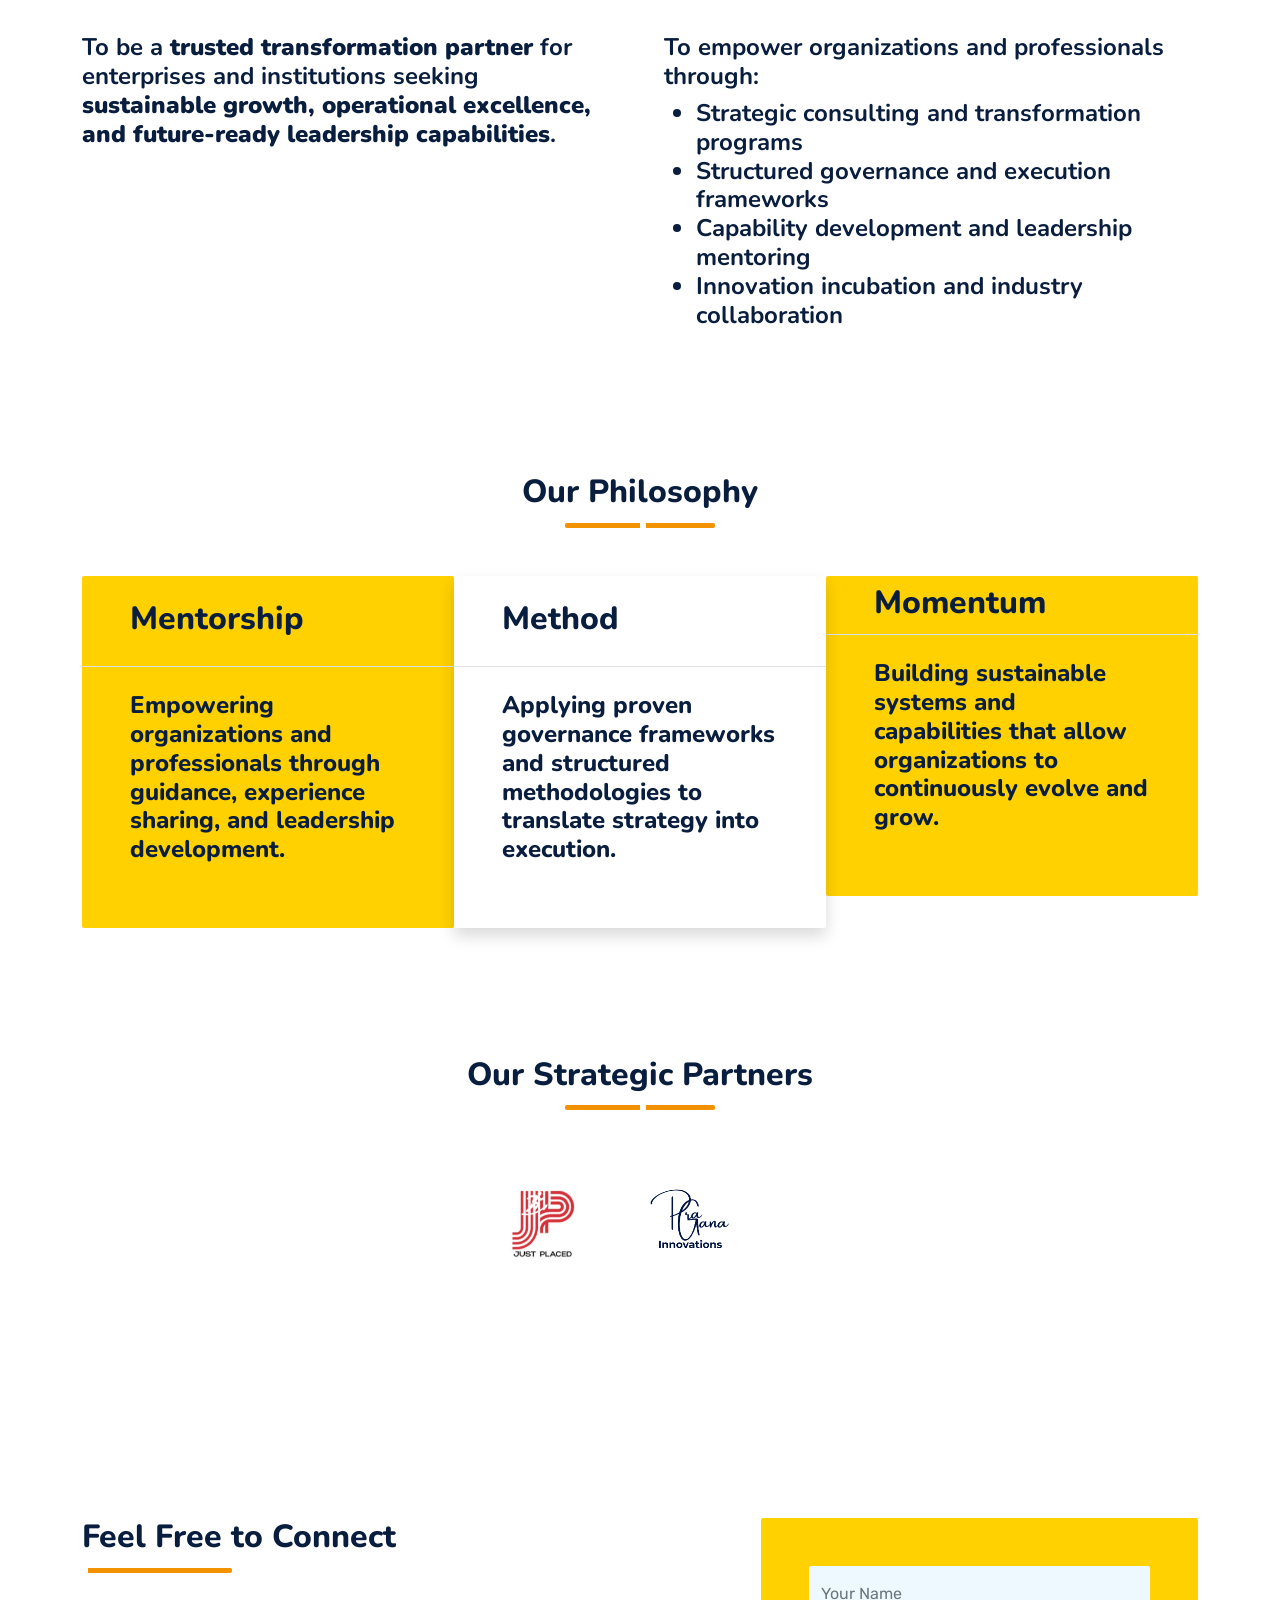
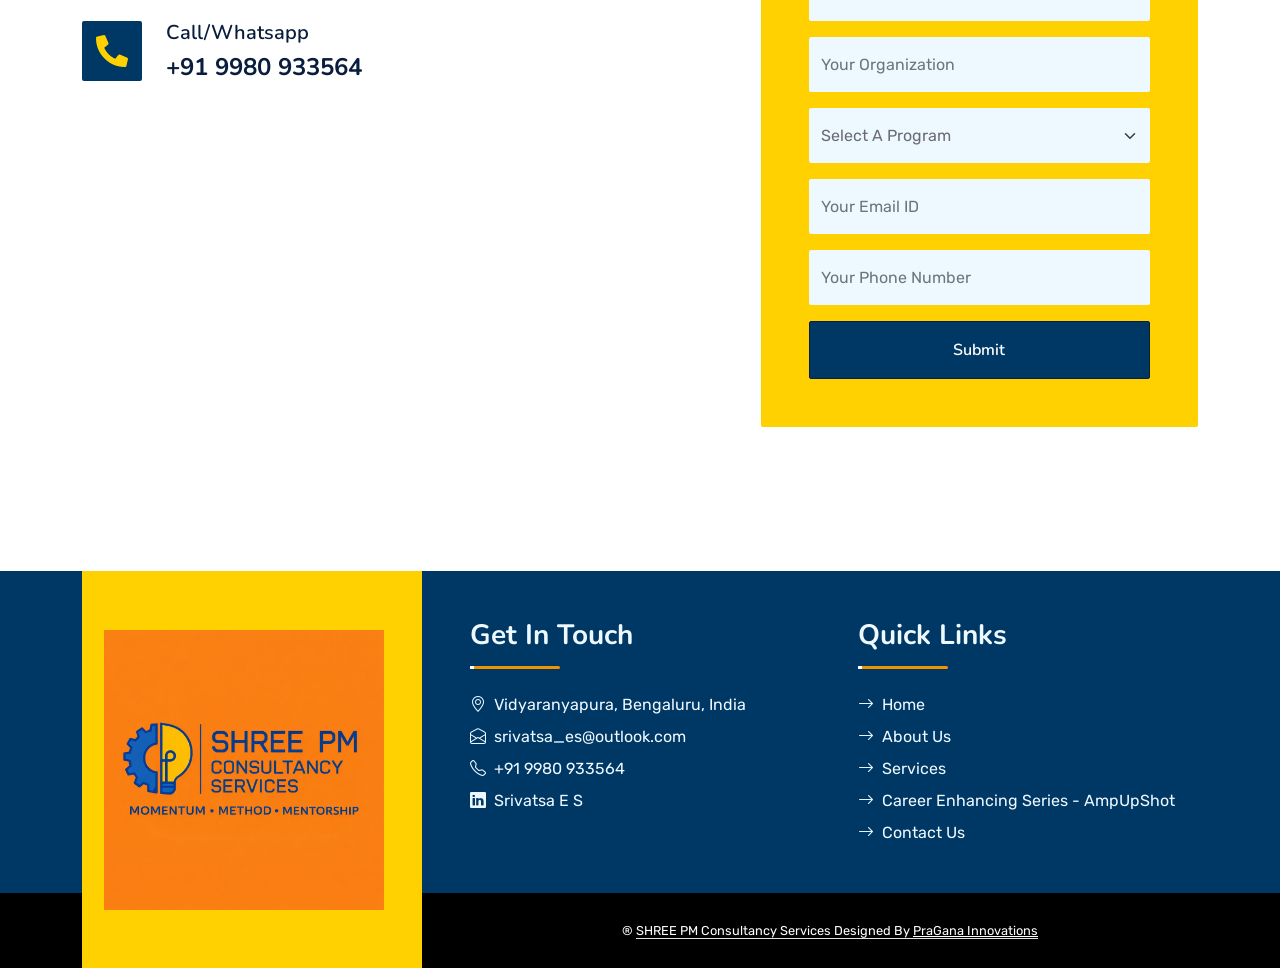
==== commit 528d7aa9: "fixed/Updated Services in contact form Co-authored-by: Copilot <copilot@github.com>" ====
--- a/about.html
+++ b/about.html
@@ -262,12 +262,12 @@
                             <h5 class="mb-2">Call / WhatsApp</h5>
                             <h4 class="text-primary mb-0">+91 9980 933564</h4>
                         </div> -->
-                        <div class="ps-4">
+                        <!-- <div class="ps-4">
                             <a href="about.html"
                                 class="btn btn-primary btn-enquire py-md-2 px-md-5 me-3 animated slideInLeft">
                                 Know More
                             </a>
-                        </div>
+                        </div> -->
                     </div>
                     <!-- <a href="quote.html" class="btn btn-primary btn-enquire py-3 px-5 mt-3 wow zoomIn" data-wow-delay="0.9s">Request
                         A Quote</a> -->
@@ -455,11 +455,19 @@
                                 </div>
                                 <div class="col-12">
                                     <select class="form-select bg-light border-0" style="height: 55px;"
-                                        aria-label="Select A Program">
+                                        aria-label="Select A Service">
                                         <option selected>Select A Program</option>
-                                        <option value="1">Service 1</option>
-                                        <option value="2">Service 2</option>
-                                        <option value="3">Service 3</option>
+                                        <option value="1">Career Enhancing Series - AmpUpShot</option>
+                                        <option value="2">Strategic Project, Product & Portfolio Management (PPM)
+                                        </option>
+                                        <option value="3">Business & Digital Transformation</option>
+                                        <option value="4">CRM Strategy & Implementation</option>
+                                        <option value="5">Air Cargo Operations</option>
+                                        <option value="6">E-Governance & Public Sector Digitalization</option>
+                                        <option value="7">Manufacturing & Automotive</option>
+                                        <option value="8">Incubation Initiative</option>
+                                        <option value="9">Academic Partnership & Incubation Initiative</option>
+                                        <option value="10">Strategic Engagement</option>
                                     </select>
                                 </div>
                                 <div class="col-12">
@@ -563,13 +571,16 @@
                                 <h3 class="text-light mb-0">Quick Links</h3>
                             </div>
                             <div class="link-animated d-flex flex-column justify-content-start">
-                                <a class="text-light mb-2" href="#"><i
+                                <a class="text-light mb-2" href="index.html"><i
                                         class="bi bi-arrow-right text-primary me-2"></i>Home</a>
-                                <a class="text-light mb-2" href="#"><i
+                                <a class="text-light mb-2" href="about.html"><i
                                         class="bi bi-arrow-right text-primary me-2"></i>About Us</a>
-                                <a class="text-light mb-2" href="#"><i
+                                <a class="text-light mb-2" href="service.html"><i
                                         class="bi bi-arrow-right text-primary me-2"></i>Services</a>
-                                <a class="text-light" href="#"><i
+                                <a class="text-light mb-2" href="ampupshot.html"><i
+                                        class="bi bi-arrow-right text-primary me-2"></i>Career Enhancing Series -
+                                    AmpUpShot</a>
+                                <a class="text-light" href="contact.html"><i
                                         class="bi bi-arrow-right text-primary me-2"></i>Contact Us</a>
                             </div>
                         </div>
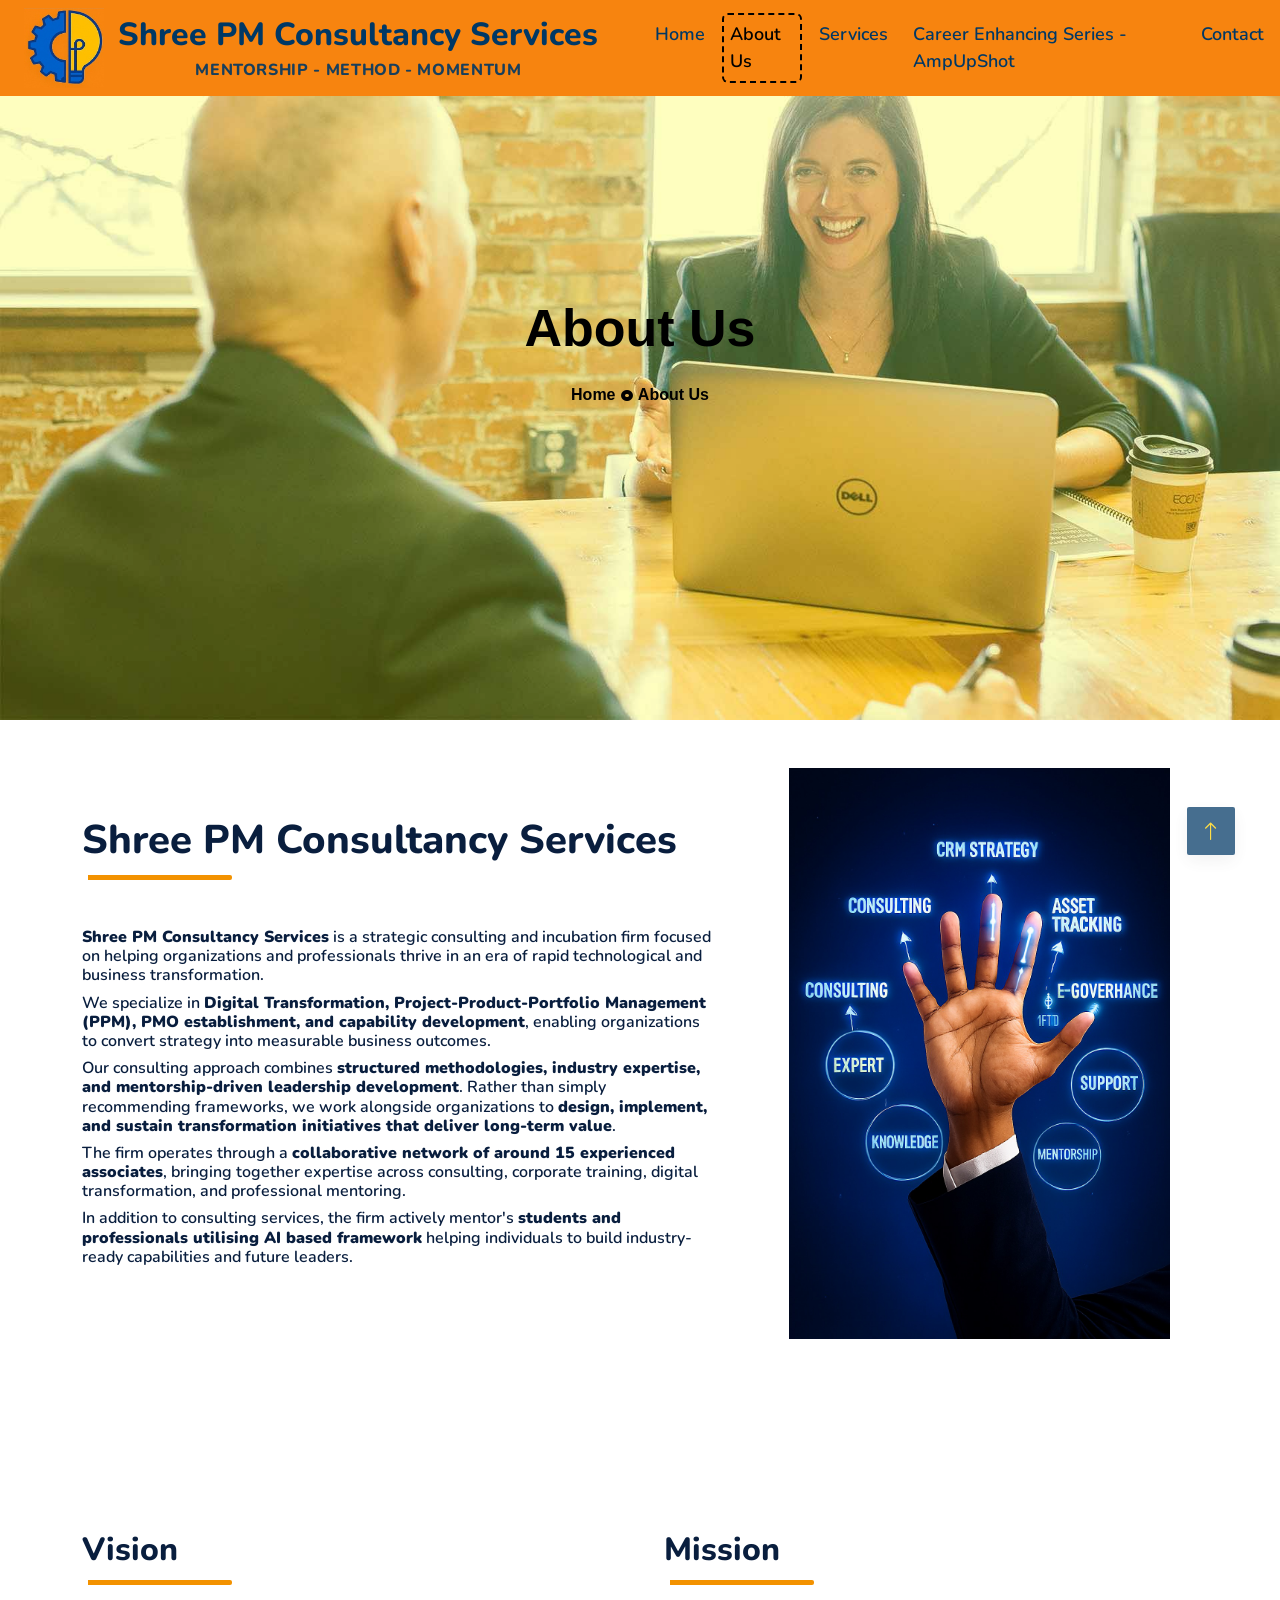
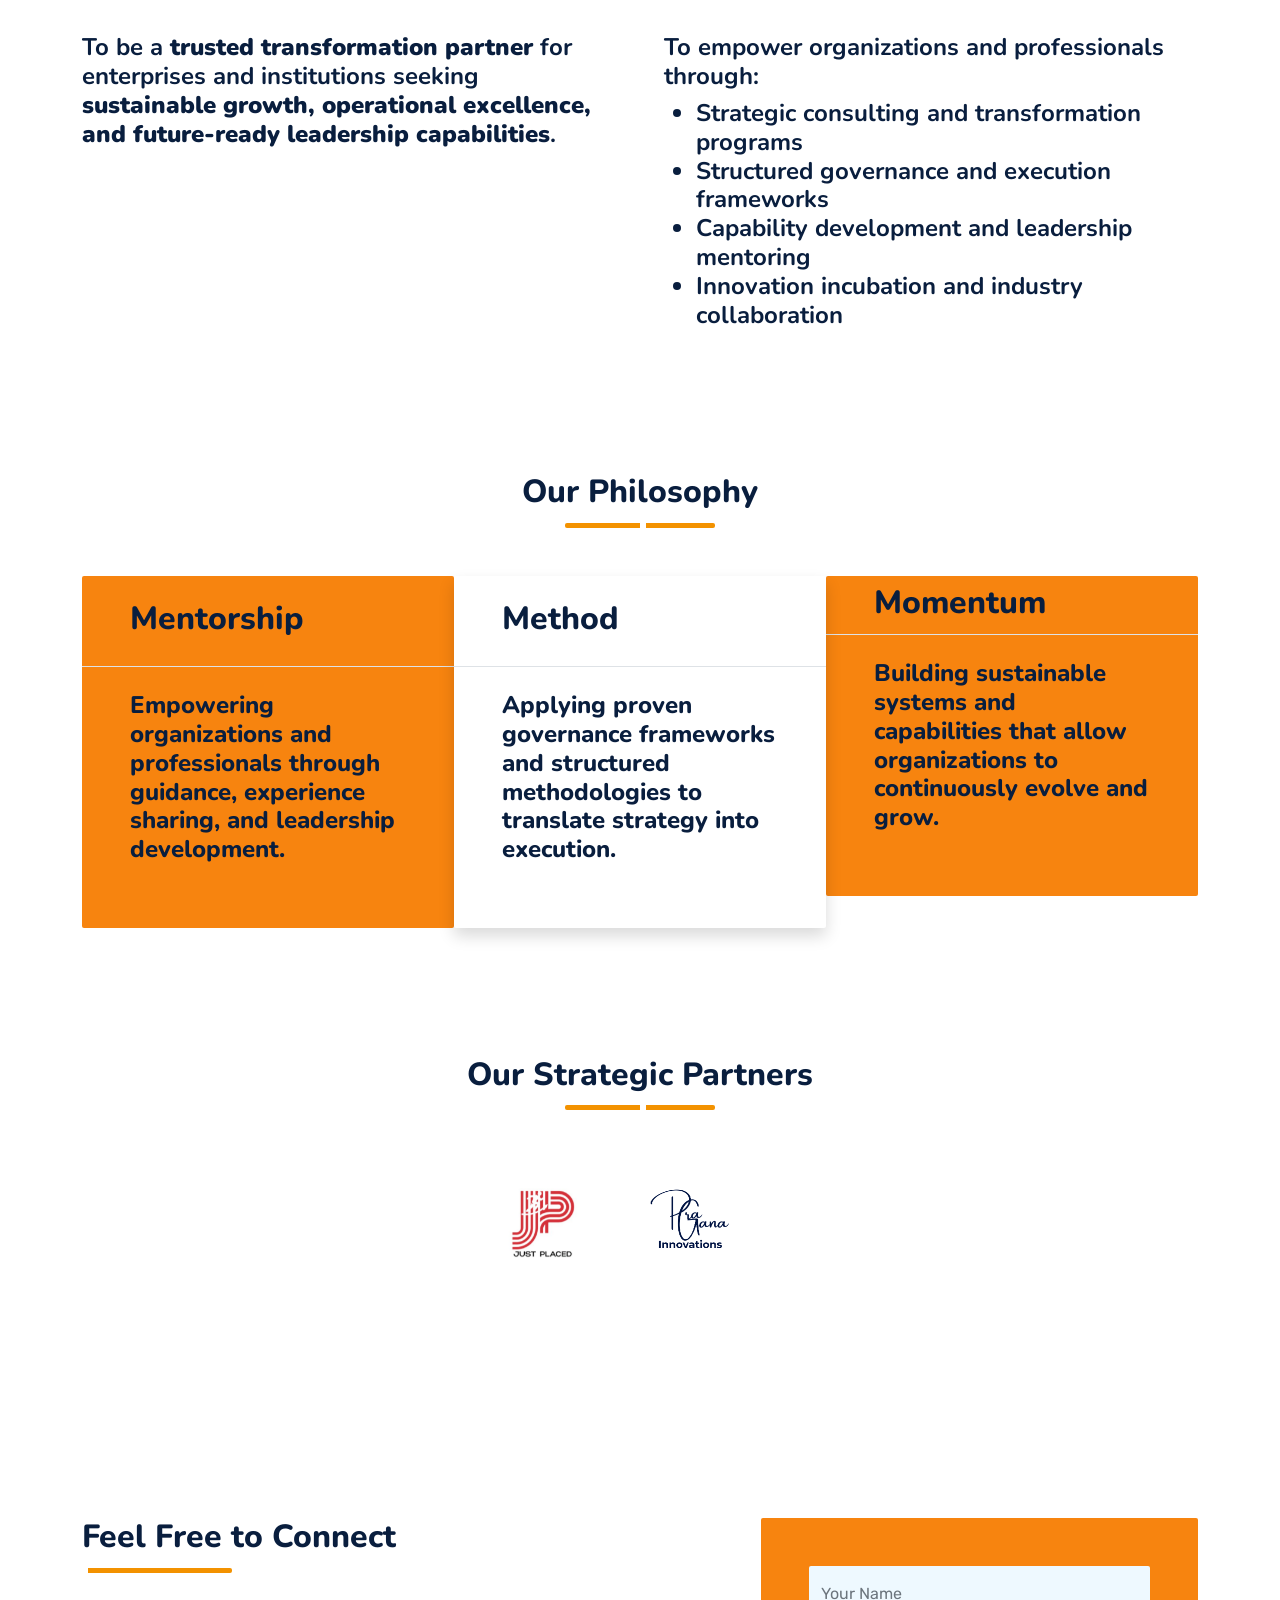
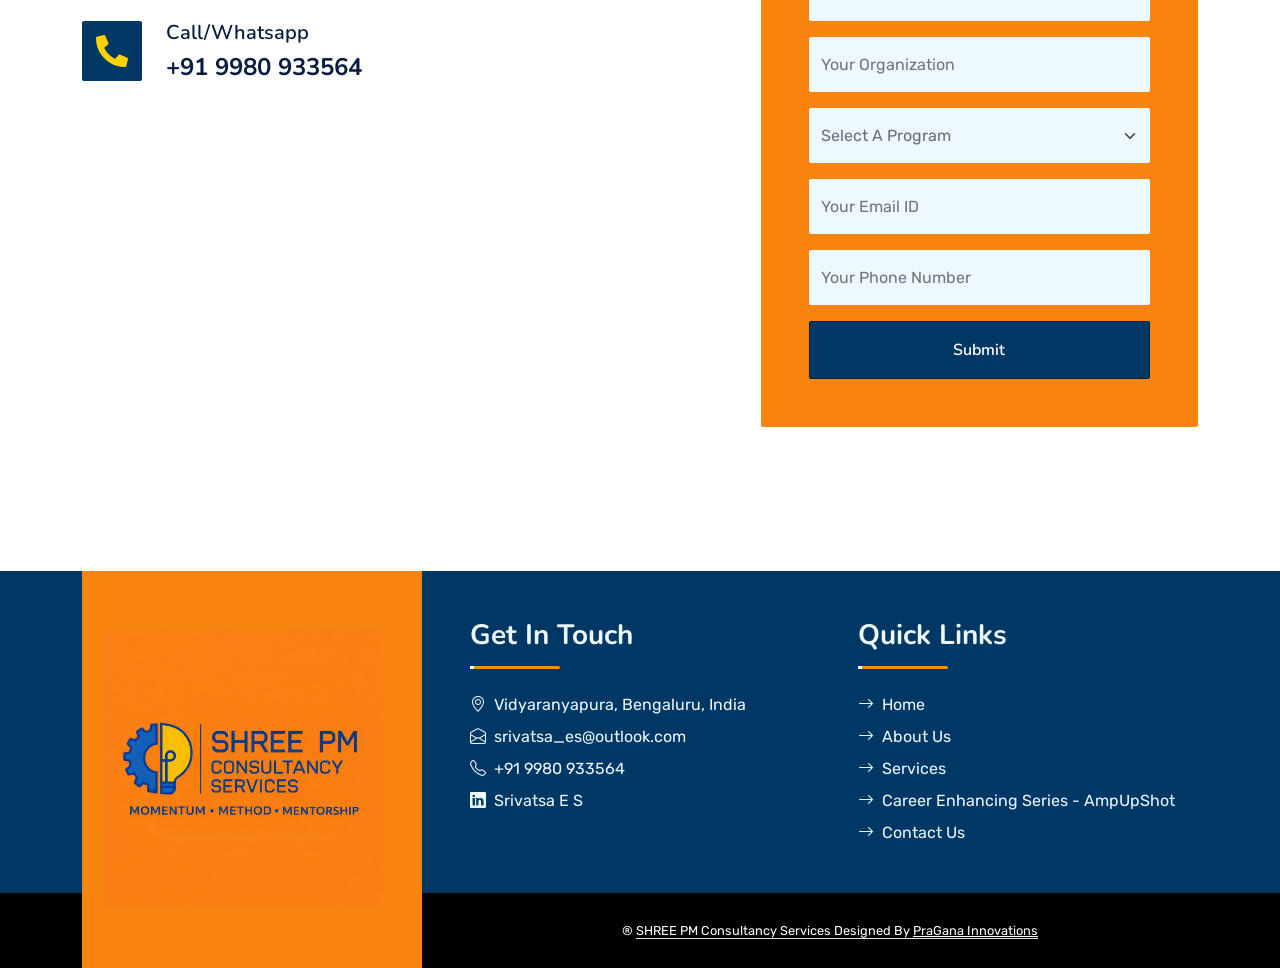
==== commit bceb25a4: "Fixed & Added: Certificate Co-authored-by: Copilot <copilot@github.com>" ====
--- a/about.html
+++ b/about.html
@@ -325,7 +325,7 @@
             </div>
             <div class="row g-0">
                 <div class="col-lg-4 wow slideInUp" data-wow-delay="0.6s">
-                    <div class="bg-dark-yellow rounded">
+                    <div class="bg-orange rounded">
                         <div class="border-bottom py-4 px-5 mb-4">
                             <h2 class="text-primary mb-1">Mentorship</h2>
                             <!-- <small class="text-uppercase">For Small Size Business</small> -->
@@ -363,7 +363,7 @@
                     </div>
                 </div>
                 <div class="col-lg-4 wow slideInUp" data-wow-delay="0.9s">
-                    <div class="bg-dark-yellow rounded">
+                    <div class="bg-orange rounded">
                         <div class="border-bottom py-2 px-5 mb-4">
                             <h2 class="text-primary mb-1">Momentum</h2>
                             <!-- <small class="text-uppercase">For Large Size Business</small> -->
@@ -440,7 +440,7 @@
                     </div>
                 </div>
                 <div class="col-lg-5">
-                    <div class="bg-primary rounded h-100 d-flex align-items-center p-5 wow zoomIn"
+                    <div class="bg-orange rounded h-100 d-flex align-items-center p-5 wow zoomIn"
                         data-wow-delay="0.9s">
                         <form>
                             <div class="row g-3">
@@ -498,7 +498,7 @@
             <div class="row gx-5">
                 <div class="col-lg-4 col-md-6 footer-about">
                     <div
-                        class="d-flex flex-column align-items-center justify-content-center text-center h-100 bg-dark-yellow p-4">
+                        class="d-flex flex-column align-items-center justify-content-center text-center h-100 bg-orange p-4">
                         <a href="index.html" class="navbar-brand">
                             <!-- <h1 class="m-0 text-white"><i class="fa fa-user-tie me-2"></i>Startup</h1> -->
                             <img src="img/shreepmcs/shreepmcs-full-logo.jpeg" alt="Logo" height="280" width="280">
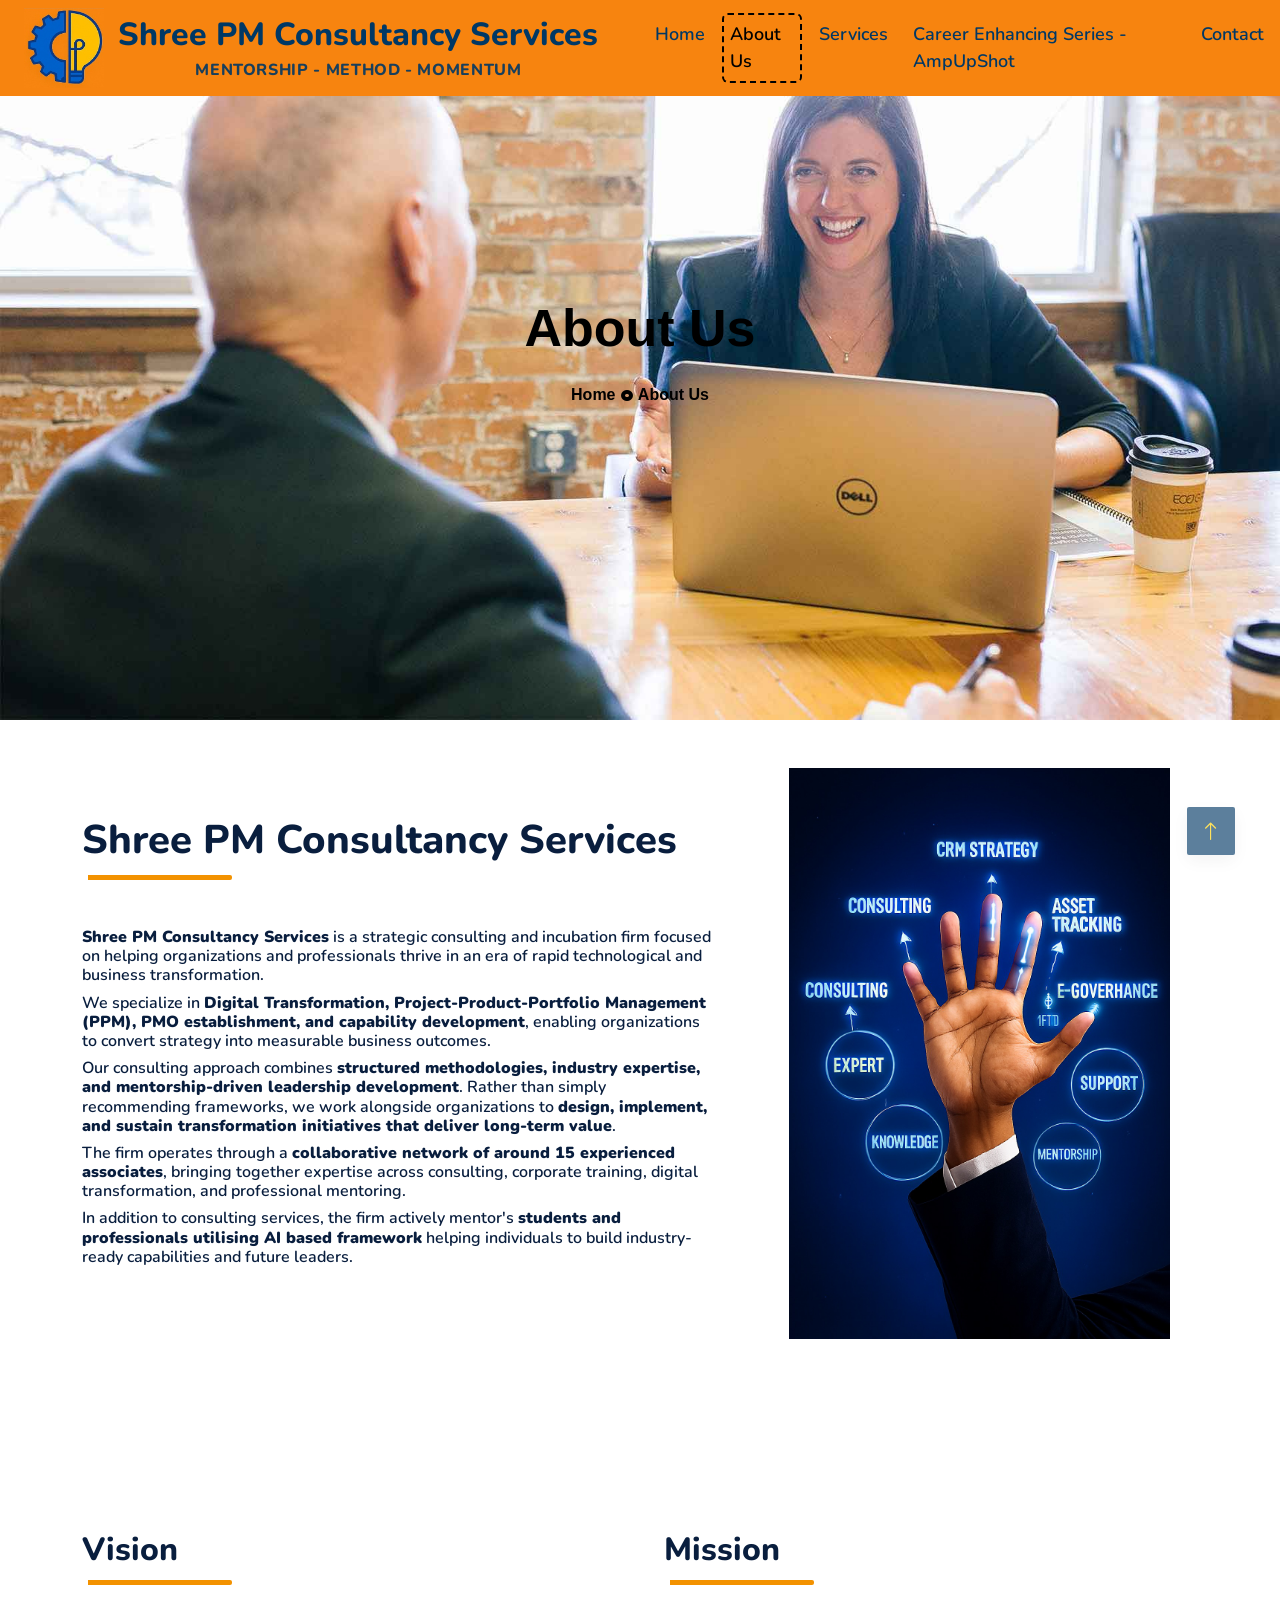
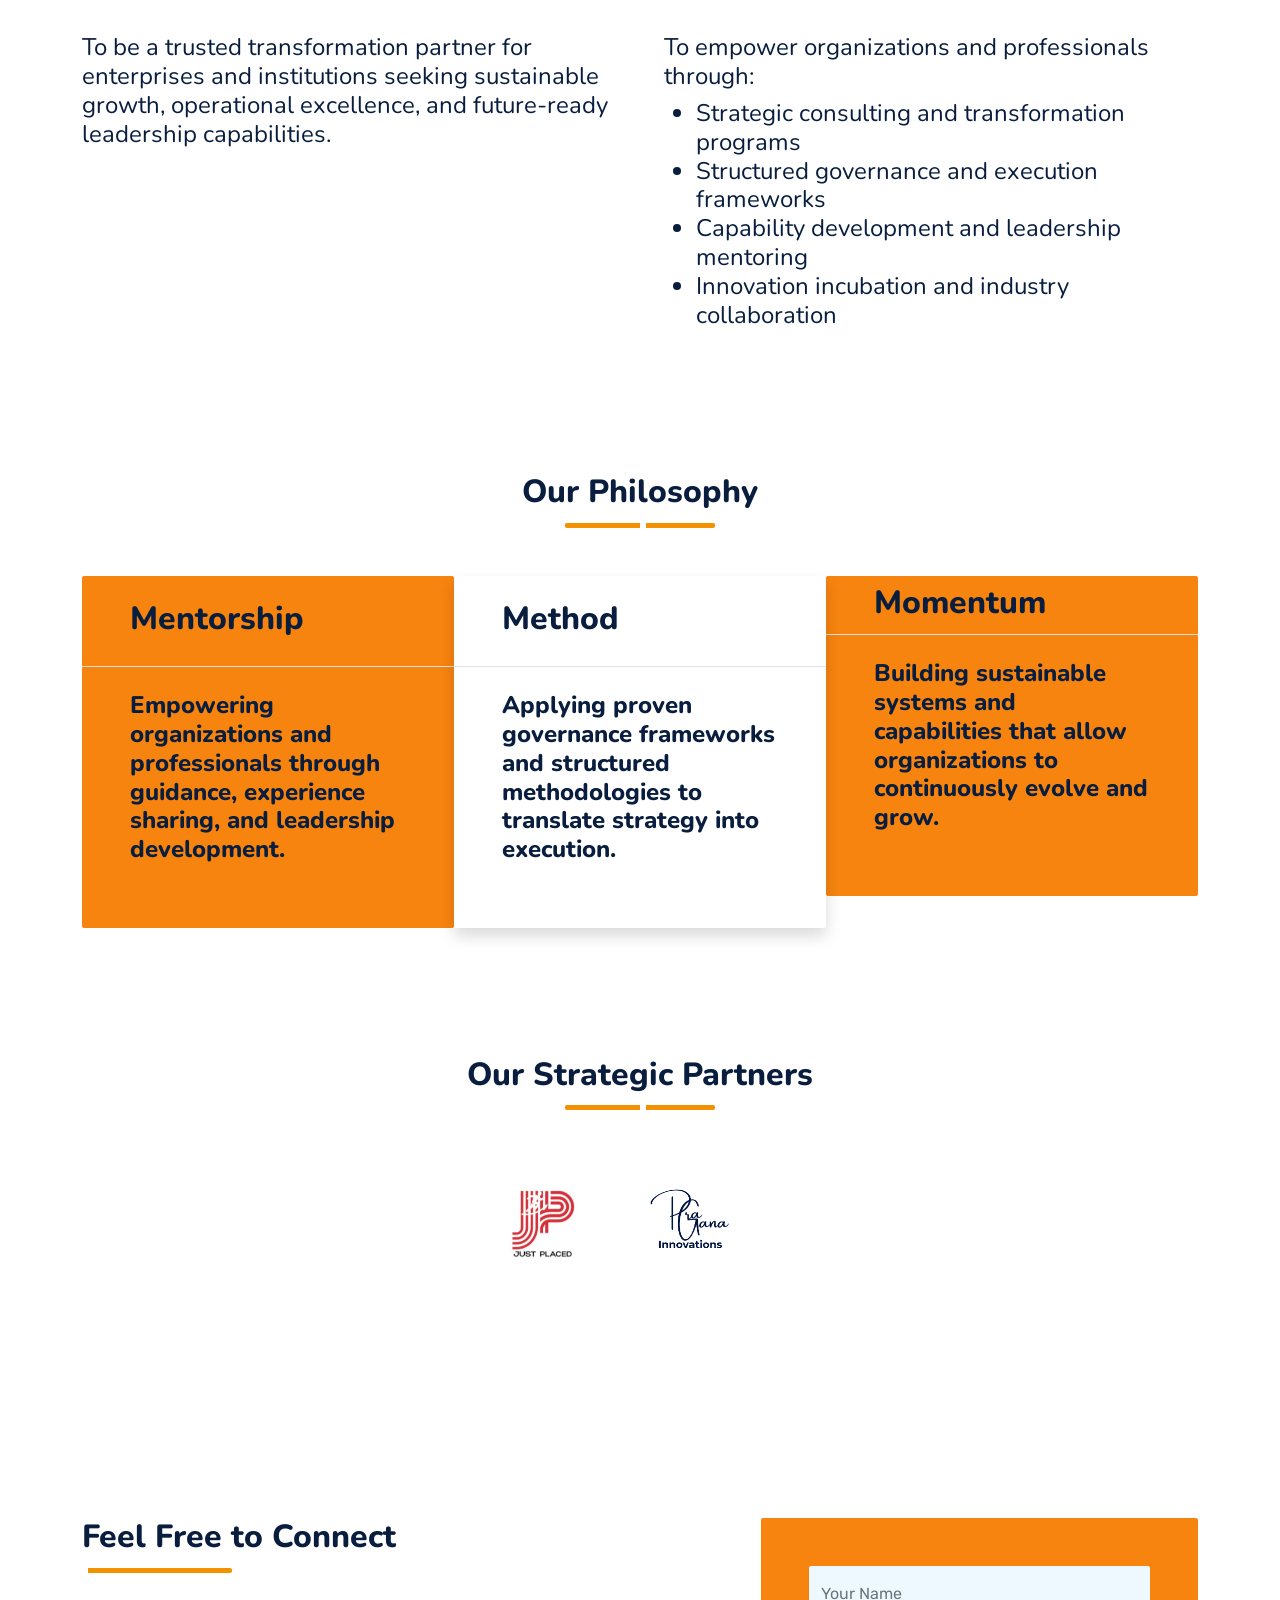
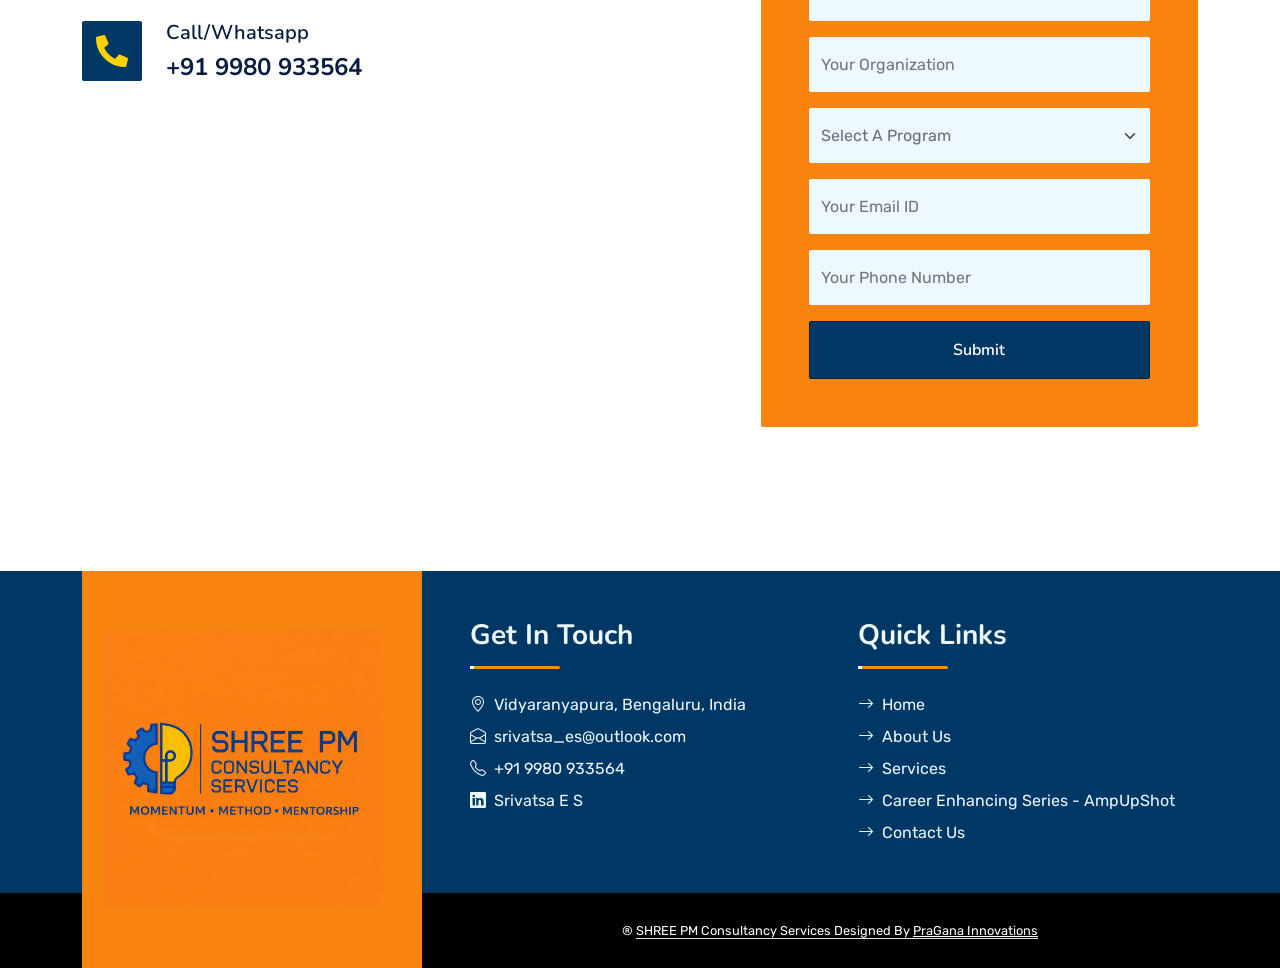
==== commit ba83026d: "Fixed/review comments" ====
--- a/about.html
+++ b/about.html
@@ -292,16 +292,16 @@
                     <div class="section-title position-relative pb-3 mb-5">
                         <h2 class="mb-0">Vision</h2>
                     </div>
-                    <h4 class="mb-2">
-                        To be a <b>trusted transformation partner</b> for enterprises and
-                        institutions seeking <b>sustainable growth, operational excellence, and future-ready leadership
-                            capabilities</b>.</h4>
+                    <h4 class="mb-2 fw-normal">
+                        To be a trusted transformation partner for enterprises and
+                        institutions seeking sustainable growth, operational excellence, and future-ready leadership
+                        capabilities.</h4>
                 </div>
                 <div class="col-lg-6">
                     <div class="section-title position-relative pb-3 mb-5">
                         <h2 class="mb-0">Mission</h2>
                     </div>
-                    <h4 class="mb-2">
+                    <h4 class="mb-2 fw-normal">
                         To empower organizations and professionals through:
                         <ul class="mt-2">
                             <li>Strategic consulting and transformation programs</li>
@@ -440,8 +440,7 @@
                     </div>
                 </div>
                 <div class="col-lg-5">
-                    <div class="bg-orange rounded h-100 d-flex align-items-center p-5 wow zoomIn"
-                        data-wow-delay="0.9s">
+                    <div class="bg-orange rounded h-100 d-flex align-items-center p-5 wow zoomIn" data-wow-delay="0.9s">
                         <form>
                             <div class="row g-3">
                                 <div class="col-xl-12">
@@ -499,7 +498,7 @@
                 <div class="col-lg-4 col-md-6 footer-about">
                     <div
                         class="d-flex flex-column align-items-center justify-content-center text-center h-100 bg-orange p-4">
-                        <a href="index.html" class="navbar-brand">
+                        <a href="index.html" class="navbar-brand" id="footer-img">
                             <!-- <h1 class="m-0 text-white"><i class="fa fa-user-tie me-2"></i>Startup</h1> -->
                             <img src="img/shreepmcs/shreepmcs-full-logo.jpeg" alt="Logo" height="280" width="280">
                         </a>
--- a/css/style.css
+++ b/css/style.css
@@ -9,6 +9,7 @@
     --black: #000000;
     --white: #FFFFFF;
     --dark-yellow: #F39200;
+    --dark-blue: #063a63;
 }
 
 
@@ -188,8 +189,8 @@
 }
 
 .navbar-dark .navbar-toggler {
-    color: var(--primary) !important;
-    border-color: var(--primary) !important;
+    color: var(--dark-blue) !important;
+    border-color: var(--dark-blue) !important;
 }
 
 @media (max-width: 991.98px) {
@@ -265,7 +266,7 @@
     left: 0;
     right: 0;
     bottom: 0;
-    background: #ffff003f;
+    /* background: #ffff003f; */
     z-index: 1;
 }
 
@@ -620,6 +621,11 @@
 
 /* Small screens (mobile) - hide long text and show compact logo */
 @media (max-width: 575.98px) {
+    #footer-img img {
+        width: 100%;
+        height: 100%;
+    }
+
     .navbar-brand img {
         width: 48px;
         height: 48px;
@@ -726,71 +732,86 @@
     padding: 10px;
 }
 
-.service-detail-btn{
+.service-detail-btn {
     border-radius: 75% !important;
     width: 30px;
-    height:50px
-} 
-.text-decoration-underline{
-    color:darkblue !important;
-}
+    height: 50px
+}
+
+.text-decoration-underline {
+    color: darkblue !important;
+}
+
 /* .img-fluid{
     display: grid !important;
     place-items: center !important;
     height: 600px;
 } */
-.test-text{
+.test-text {
     font-size: 20px !important;
 }
-.enquire{
+
+.enquire {
     color: #F39200 !important;
-    font-size:15px;
-}
-.last-line{
+    font-size: 15px;
+}
+
+.last-line {
     color: white !important;
     font-size: .80rem !important;
 }
-.top-line{
-    background-color:#F39200 ;
-}
-.text-light-top{
-    color:darkblue !important;
+
+.top-line {
+    background-color: #F39200;
+}
+
+.text-light-top {
+    color: darkblue !important;
     font-weight: 600 !important;
 }
-.zoomIn-about{
+
+.zoomIn-about {
     font-size: 3.25rem !important;
     font-family: sans-serif;
     font-weight: 600 !important;
     color: black !important;
 }
-.about-home{
+
+.about-home {
     font-family: sans-serif;
     font-weight: 600 !important;
     color: black !important;
 }
-.text-uppercase-about{
+
+.text-uppercase-about {
     color: #F39200 !important;
 }
-.img{
+
+.img {
     object-fit: fill !important;
 }
-.mb-3-about{
+
+.mb-3-about {
     font-size: 1.5rem !important;
 }
-.mb-3-about-grp{
-    margin-top:100px !important;
+
+.mb-3-about-grp {
+    margin-top: 100px !important;
     margin-bottom: 100px;
 }
-.text-capitalize-about{
+
+.text-capitalize-about {
     font-size: 1.5rem;
 }
-.mb-0-quote{
+
+.mb-0-quote {
     font-weight: 500 !important;
 }
-.enquire-quote{
+
+.enquire-quote {
     padding-top: 60px;
     font-size: 2rem;
-    display:grid !important;
+    display: grid !important;
 }
 
 /* Hover Zoom Effect */
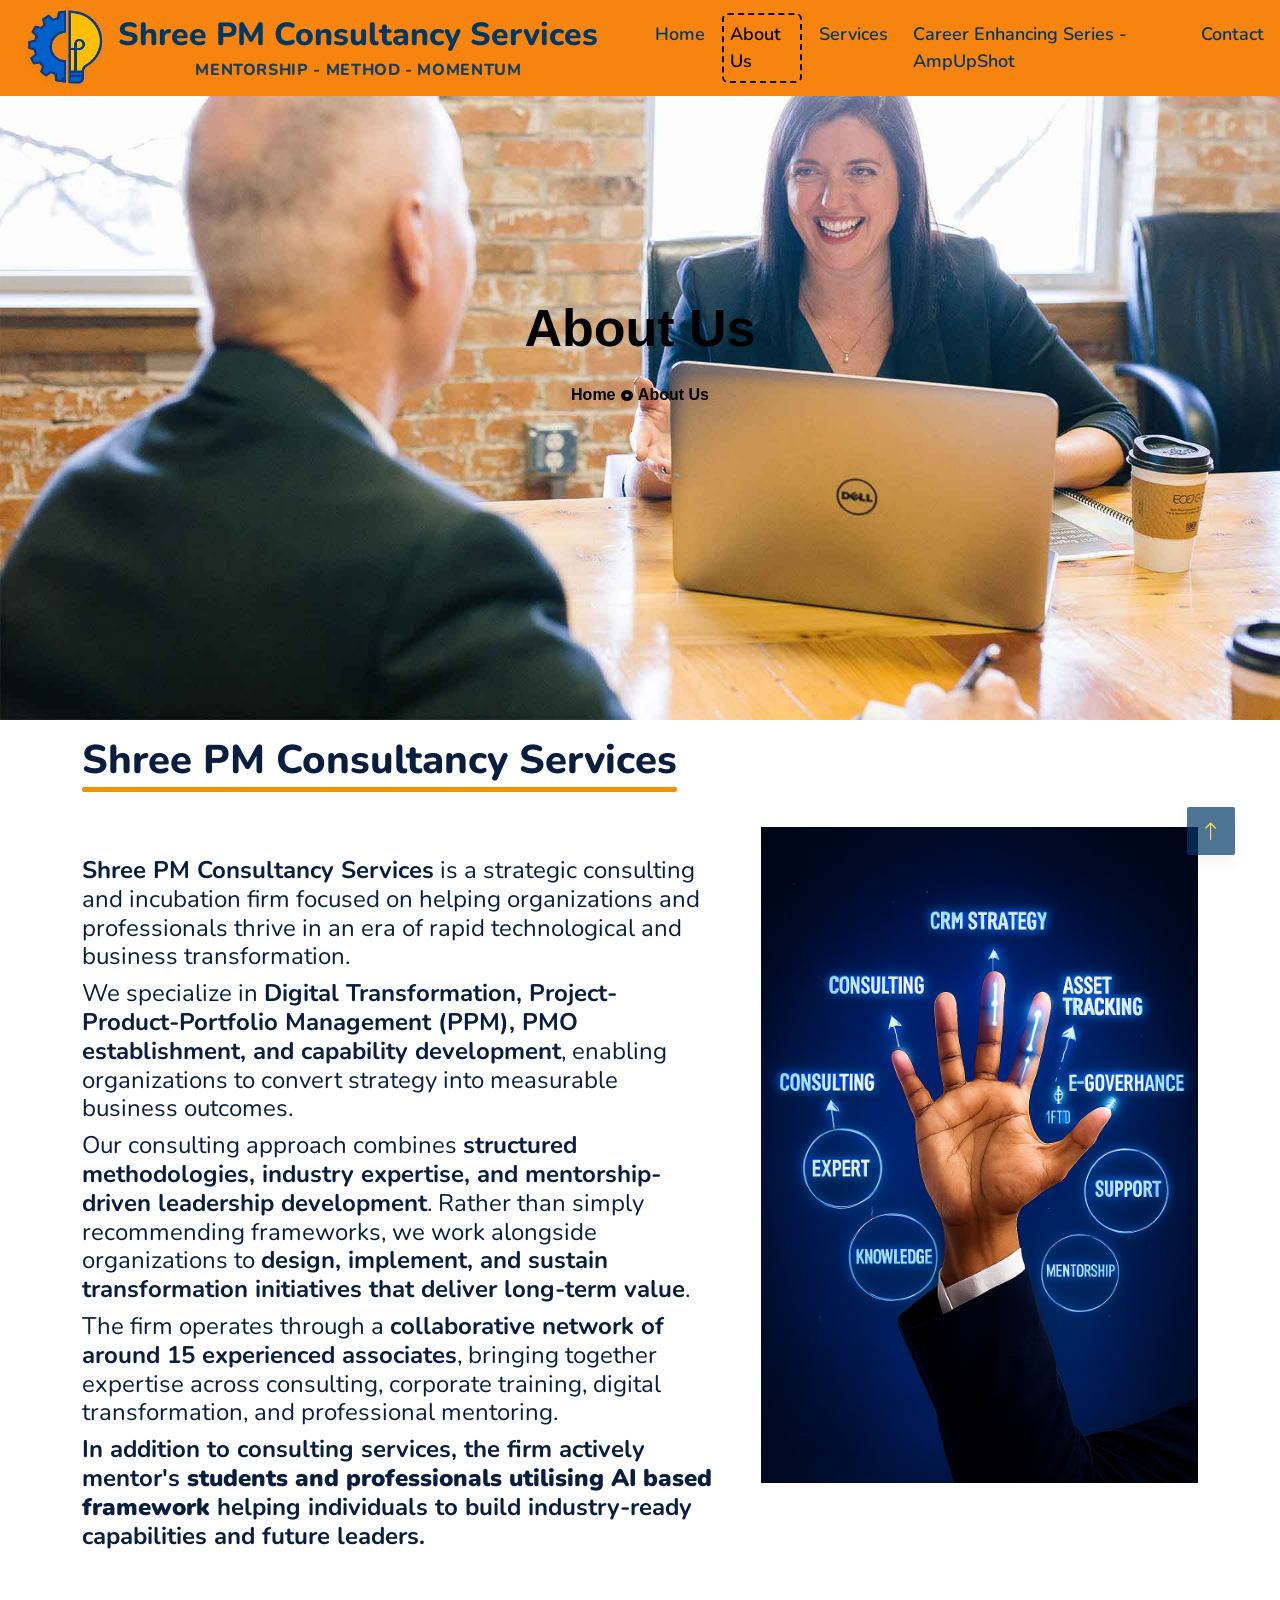
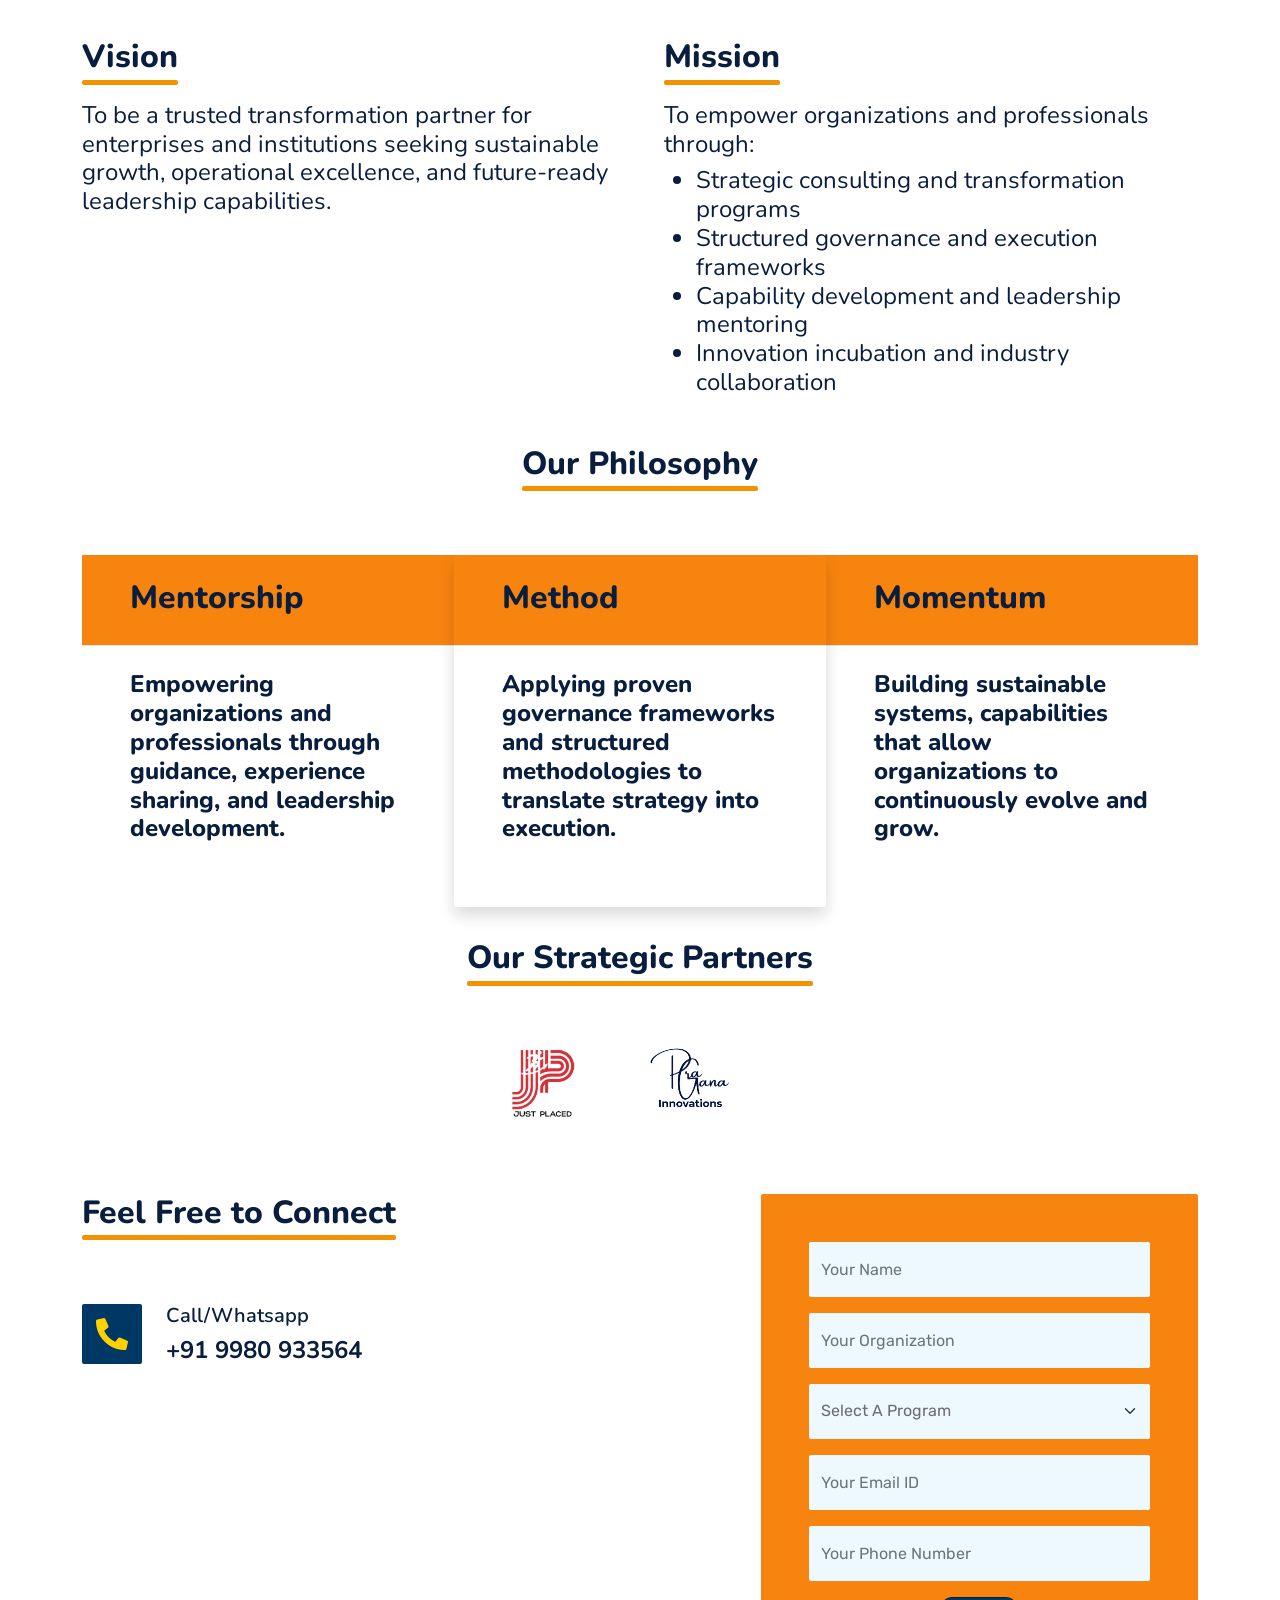
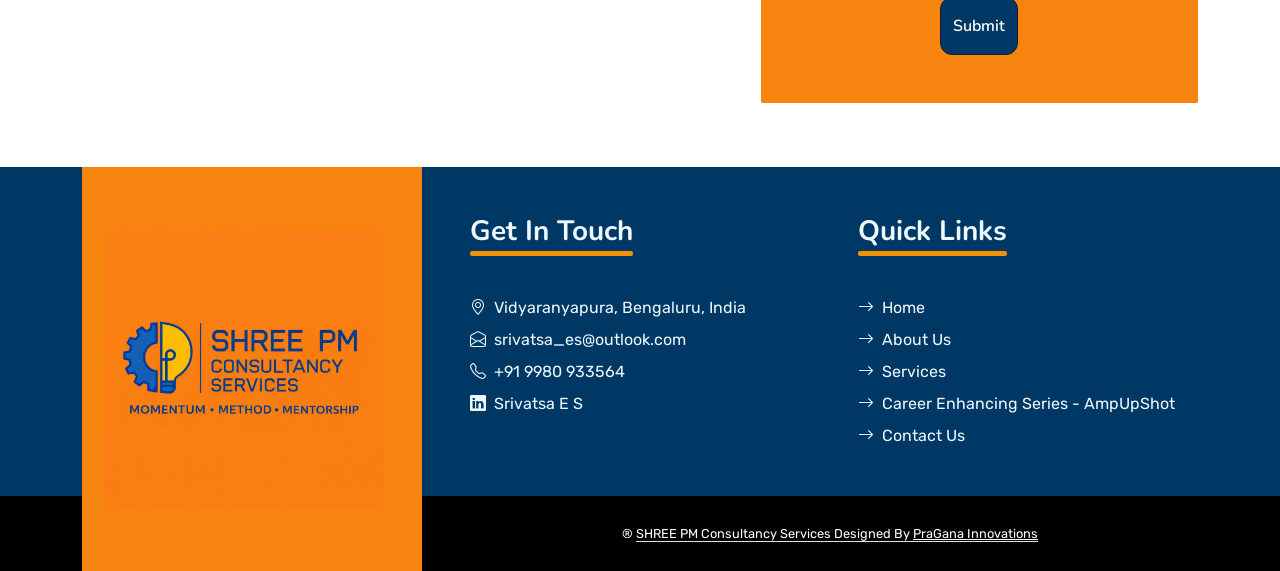
==== commit b3c769d5: "Fixed/review comments-reduced sections spacing" ====
--- a/about.html
+++ b/about.html
@@ -198,38 +198,39 @@
 
 
     <!-- About Start -->
-    <div class="container-fluid py-lg-5 py-md-5 wow fadeInUp" data-wow-delay="0.1s">
-        <div class="container py-lg-5 py-md-5">
+    <div class="container-fluid wow my-3 fadeInUp" data-wow-delay="0.1s">
+        <div class="container ">
             <div class="row g-5">
                 <div class="col-lg-7">
                     <div class="section-title position-relative pb-3 mb-5">
                         <!-- <h5 class="fw-bold text-darker-yellow text-capitalize">About Us</h5> -->
                         <h1 class="mb-0">Shree PM Consultancy Services</h1>
                     </div>
-                    <h6 class="mb-2"><b>Shree PM Consultancy Services</b> is a strategic consulting and incubation firm
+                    <h4 class="mb-2 fw-normal"><b>Shree PM Consultancy Services</b> is a strategic consulting and
+                        incubation firm
                         focused on helping organizations and professionals thrive in an era of rapid technological and
-                        business transformation.</h6>
-                    <h6 class="mb-2">
+                        business transformation.</h4>
+                    <h4 class="mb-2 fw-normal">
                         We specialize in <b>Digital Transformation, Project-Product-Portfolio Management (PPM),
                             PMO establishment, and capability development</b>, enabling organizations to convert
                         strategy into measurable business outcomes.
-                    </h6>
-                    <h6 class="mb-2">
+                    </h4>
+                    <h4 class="mb-2 fw-normal">
                         Our consulting approach combines <b>structured methodologies, industry expertise, and
                             mentorship-driven leadership development</b>. Rather than simply recommending frameworks, we
                         work alongside organizations to <b>design, implement, and sustain transformation initiatives
                             that deliver long-term value</b>.
-                    </h6>
-                    <h6 class="mb-2">
+                    </h4>
+                    <h4 class="mb-2 fw-normal">
                         The firm operates through a <b>collaborative network of around 15 experienced associates</b>,
                         bringing together expertise across consulting, corporate training, digital transformation, and
                         professional mentoring.
-                    </h6>
-                    <h6 class="mb-5">
+                    </h4>
+                    <h4 class="mb-5">
                         In addition to consulting services, the firm actively mentor's <b>students and professionals
                             utilising AI based framework</b> helping individuals to build industry-ready capabilities
                         and future leaders.
-                    </h6>
+                    </h4>
                     <!-- <h6 class="mb-4 mt-2">
                         We Offer:
                         <ul class="mt-2">
@@ -284,12 +285,12 @@
     <!-- About End -->
 
     <!-- Vision & Mission Start -->
-    <div class="container-fluid py-5 wow fadeInUp" data-wow-delay="0.1s">
-        <div class="container py-5">
+    <div class="container-fluid wow fadeInUp" data-wow-delay="0.1s">
+        <div class="container">
             <div class="row g-5">
                 <!-- Vision -->
                 <div class="col-lg-6">
-                    <div class="section-title position-relative pb-3 mb-5">
+                    <div class="section-title position-relative pb-3">
                         <h2 class="mb-0">Vision</h2>
                     </div>
                     <h4 class="mb-2 fw-normal">
@@ -298,7 +299,7 @@
                         capabilities.</h4>
                 </div>
                 <div class="col-lg-6">
-                    <div class="section-title position-relative pb-3 mb-5">
+                    <div class="section-title position-relative pb-3">
                         <h2 class="mb-0">Mission</h2>
                     </div>
                     <h4 class="mb-2 fw-normal">
@@ -325,8 +326,8 @@
             </div>
             <div class="row g-0">
                 <div class="col-lg-4 wow slideInUp" data-wow-delay="0.6s">
-                    <div class="bg-orange rounded">
-                        <div class="border-bottom py-4 px-5 mb-4">
+                    <div class=" rounded">
+                        <div class="bg-orange border-bottom py-4 px-5 mb-4">
                             <h2 class="text-primary mb-1">Mentorship</h2>
                             <!-- <small class="text-uppercase">For Small Size Business</small> -->
                         </div>
@@ -345,7 +346,7 @@
                 </div>
                 <div class="col-lg-4 wow slideInUp" data-wow-delay="0.3s">
                     <div class="bg-white rounded shadow position-relative" style="z-index: 1;">
-                        <div class="border-bottom py-4 px-5 mb-4">
+                        <div class="bg-orange border-bottom py-4 px-5 mb-4">
                             <h2 class="text-primary mb-1">Method</h2>
                             <!-- <small class="text-uppercase">For Medium Size Business</small> -->
                         </div>
@@ -363,8 +364,8 @@
                     </div>
                 </div>
                 <div class="col-lg-4 wow slideInUp" data-wow-delay="0.9s">
-                    <div class="bg-orange rounded">
-                        <div class="border-bottom py-2 px-5 mb-4">
+                    <div class="rounded">
+                        <div class="bg-orange border-bottom py-4 px-5 mb-4">
                             <h2 class="text-primary mb-1">Momentum</h2>
                             <!-- <small class="text-uppercase">For Large Size Business</small> -->
                         </div>
@@ -374,8 +375,8 @@
                                     style="font-size: 22px; line-height: 45px;">$</small>149.00<small
                                     class="align-bottom" style="font-size: 16px; line-height: 40px;">/ Month</small>
                             </h1> -->
-                            <h2 class="display-5 mb-3 fs-4">
-                                Building sustainable systems and capabilities that allow organizations to continuously
+                            <h2 class="display-5 mb-3 fs-4" ;">
+                                Building sustainable systems, capabilities that allow organizations to continuously
                                 evolve and grow.
                             </h2>
                             <!-- <div class="d-flex justify-content-between mb-2"><span>Cross-browser Support</span><i
@@ -390,10 +391,10 @@
     <!-- Philosophy / Pricing Plan End -->
 
     <!-- Strategic partnership Start -->
-    <div class="container-fluid py-5 wow fadeInUp" data-wow-delay="0.1s">
-        <div class="container py-5 mb-5">
+    <div class="container-fluid wow fadeInUp" data-wow-delay="0.1s">
+        <div class="container mb-2">
             <div class="bg-white">
-                <div class="section-title text-center position-relative pb-3 mb-5 mx-auto" style="max-width: 600px;">
+                <div class="section-title text-center position-relative pb-3 mb-3 mx-auto" style="max-width: 600px;">
                     <h2 class="mb-0">Our Strategic Partners</h2>
                 </div>
                 <div class="owl-carousel vendor-carousel d-flex align-items-center justify-content-center">
@@ -408,7 +409,7 @@
 
     <!-- Quote Start -->
     <div class="container-fluid py-5 wow fadeInUp" data-wow-delay="0.1s">
-        <div class="container py-5">
+        <div class="container ">
             <div class="row g-5">
                 <div class="col-lg-7">
                     <div class="section-title position-relative pb-3 mb-5">
@@ -479,8 +480,9 @@
                                         placeholder="Your Phone Number" style="height: 55px;"
                                         aria-label="Your Phone Number">
                                 </div>
-                                <div class="col-12">
-                                    <button class="btn btn-dark w-100 py-3" type="submit">Submit</button>
+                                <div class="col-12 text-center">
+                                    <button class="btn btn-dark submit-btn-rounded w-60 py-3"
+                                        type="submit">Submit</button>
                                 </div>
                             </div>
                         </form>
@@ -492,7 +494,7 @@
     <!-- Quote End -->
 
     <!-- Footer Start -->
-    <div class="container-fluid bg-dark text-light mt-5 wow fadeInUp" data-wow-delay="0.1s">
+    <div class="container-fluid bg-dark text-light mt-3 wow fadeInUp" data-wow-delay="0.1s">
         <div class="container">
             <div class="row gx-5">
                 <div class="col-lg-4 col-md-6 footer-about">
--- a/css/style.css
+++ b/css/style.css
@@ -295,22 +295,28 @@
 
 
 /*** Section Title ***/
-.section-title::before {
+.section-title > * {
+    display: inline-block;
+    position: relative;
+    padding-bottom: 0.5rem;
+}
+
+.section-title > *::after {
+    content: "";
     position: absolute;
-    content: "";
-    width: 150px;
+    left: 0;
+    right: 0;
     height: 5px;
-    left: 0;
     bottom: 0;
     background: var(--dark-yellow);
     border-radius: 2px;
-}
-
-.section-title.text-center::before {
-    left: 50%;
-    margin-left: -75px;
-}
-
+    width: 100%;
+}
+
+.section-title.text-center {
+    text-align: center;
+}
+/* 
 .section-title.section-title-sm::before {
     width: 90px;
     height: 3px;
@@ -385,7 +391,7 @@
     100% {
         left: 0;
     }
-}
+} */
 
 
 /*** Service ***/
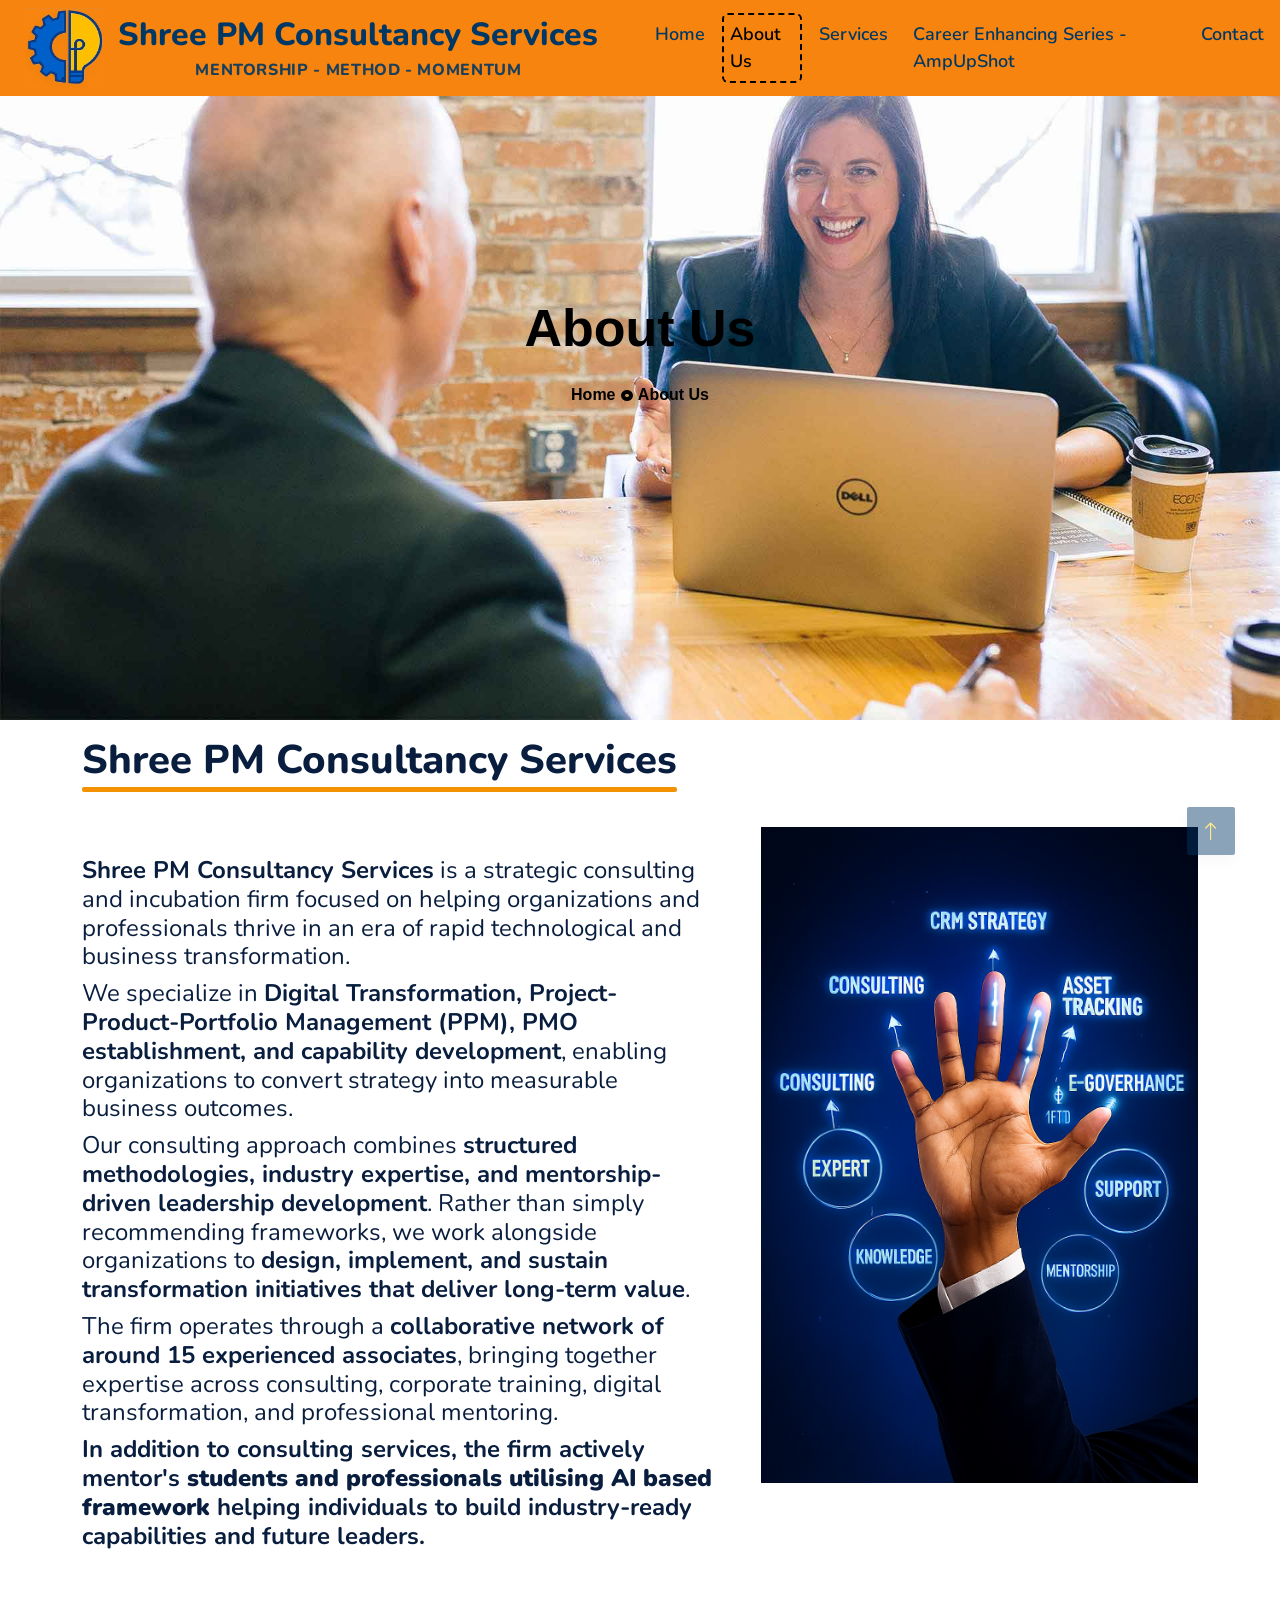
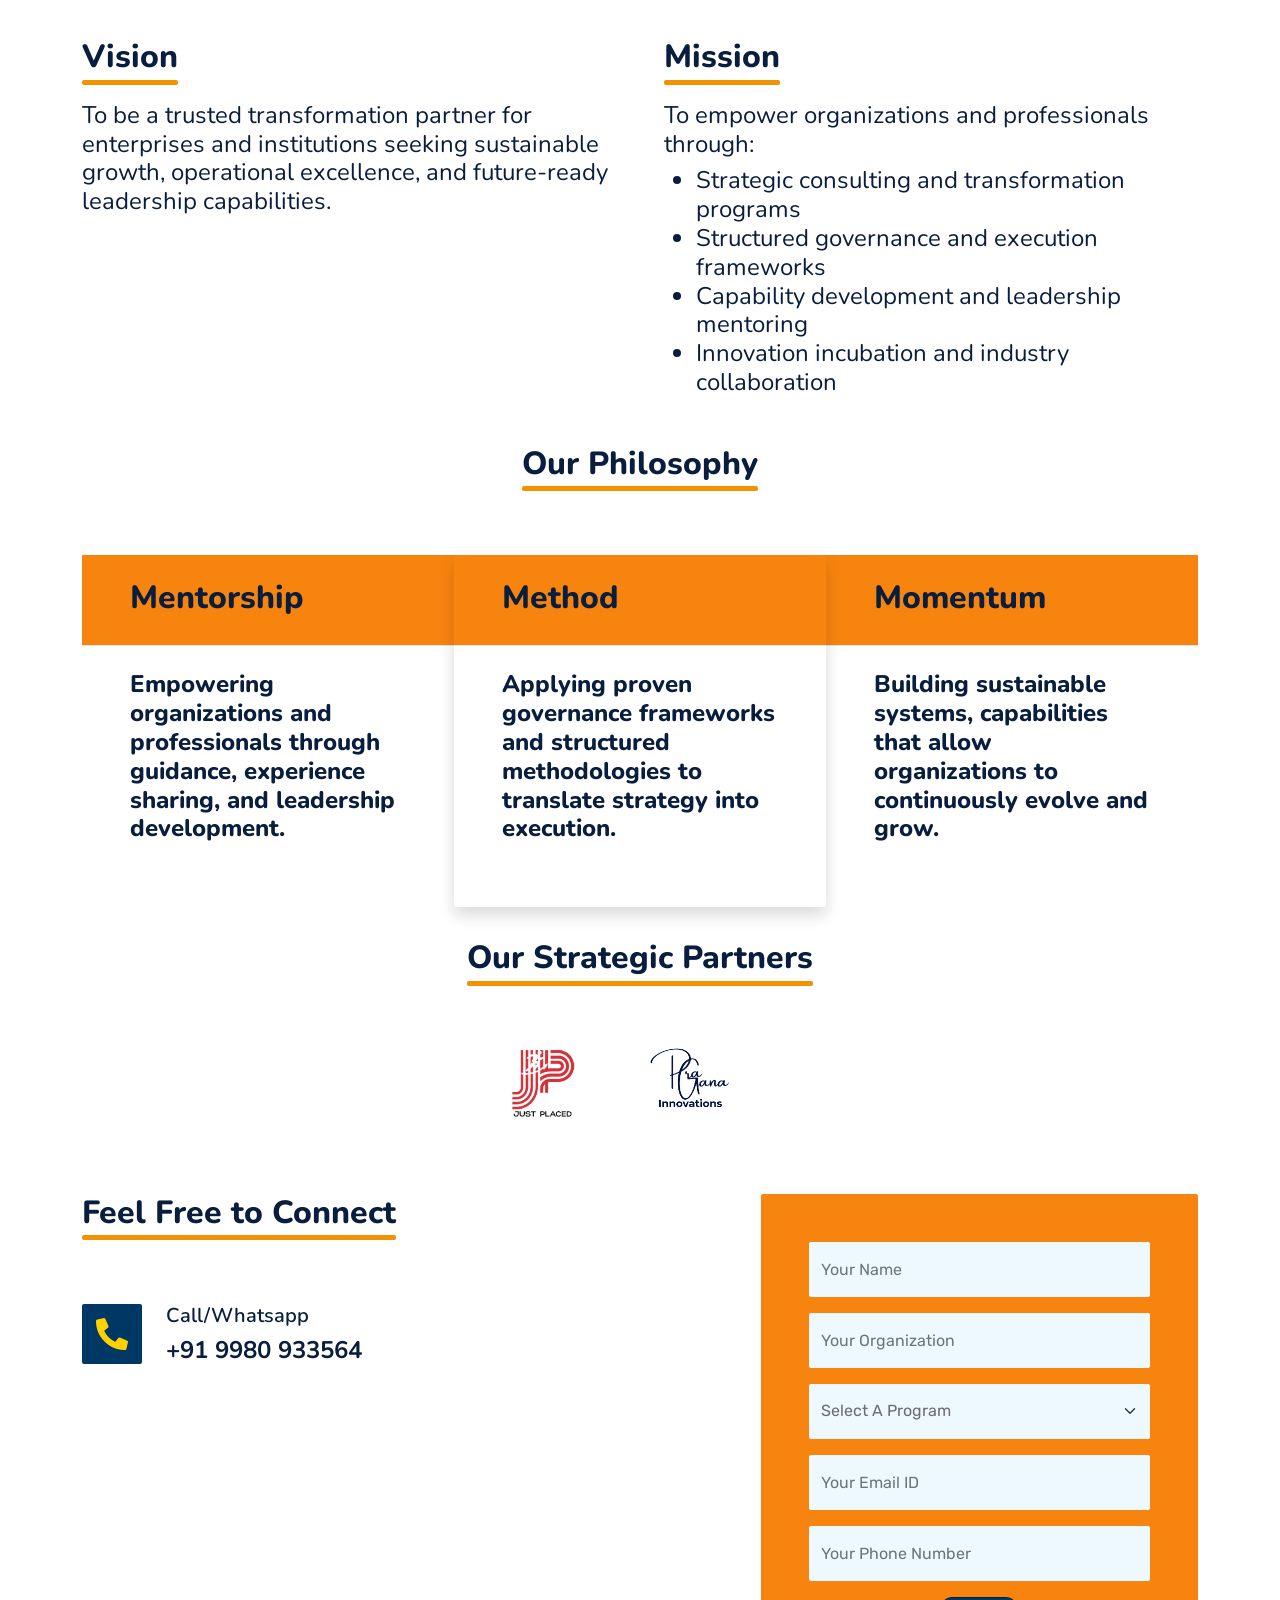
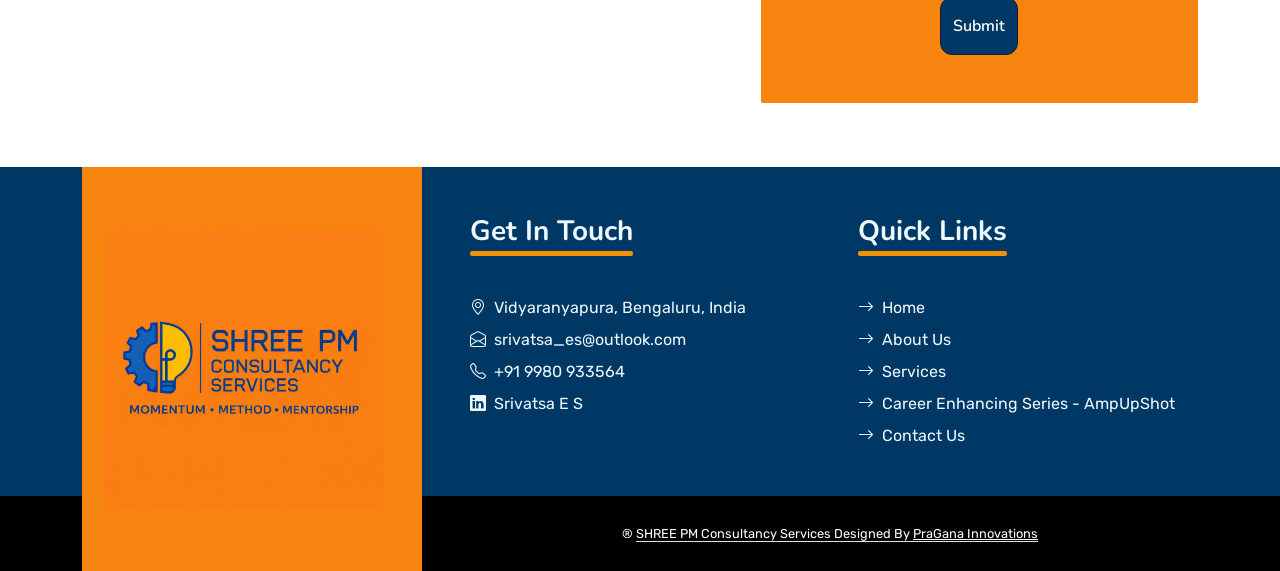
==== commit ce35f4cb: "Fix- navigation on pages." ====
--- a/about.html
+++ b/about.html
@@ -90,7 +90,7 @@
                 </span>
             </a>
             <button class="navbar-toggler" type="button" data-bs-toggle="collapse" data-bs-target="#navbarCollapse"
-                aria-label="Toggle navigation menu">
+                aria-controls="navbarCollapse" aria-expanded="false" aria-label="Toggle navigation menu">
                 <span class="fa fa-bars"></span>
             </button>
             <div class="collapse navbar-collapse" id="navbarCollapse">
--- a/css/style.css
+++ b/css/style.css
@@ -208,6 +208,16 @@
 
     .navbar-dark .navbar-brand h1 {
         color: var(--primary);
+    }
+
+    nav.navbar {
+        position: relative;
+        z-index: 2000;
+    }
+
+    .carousel-caption {
+        z-index: 1;
+        pointer-events: none;
     }
 }
 
